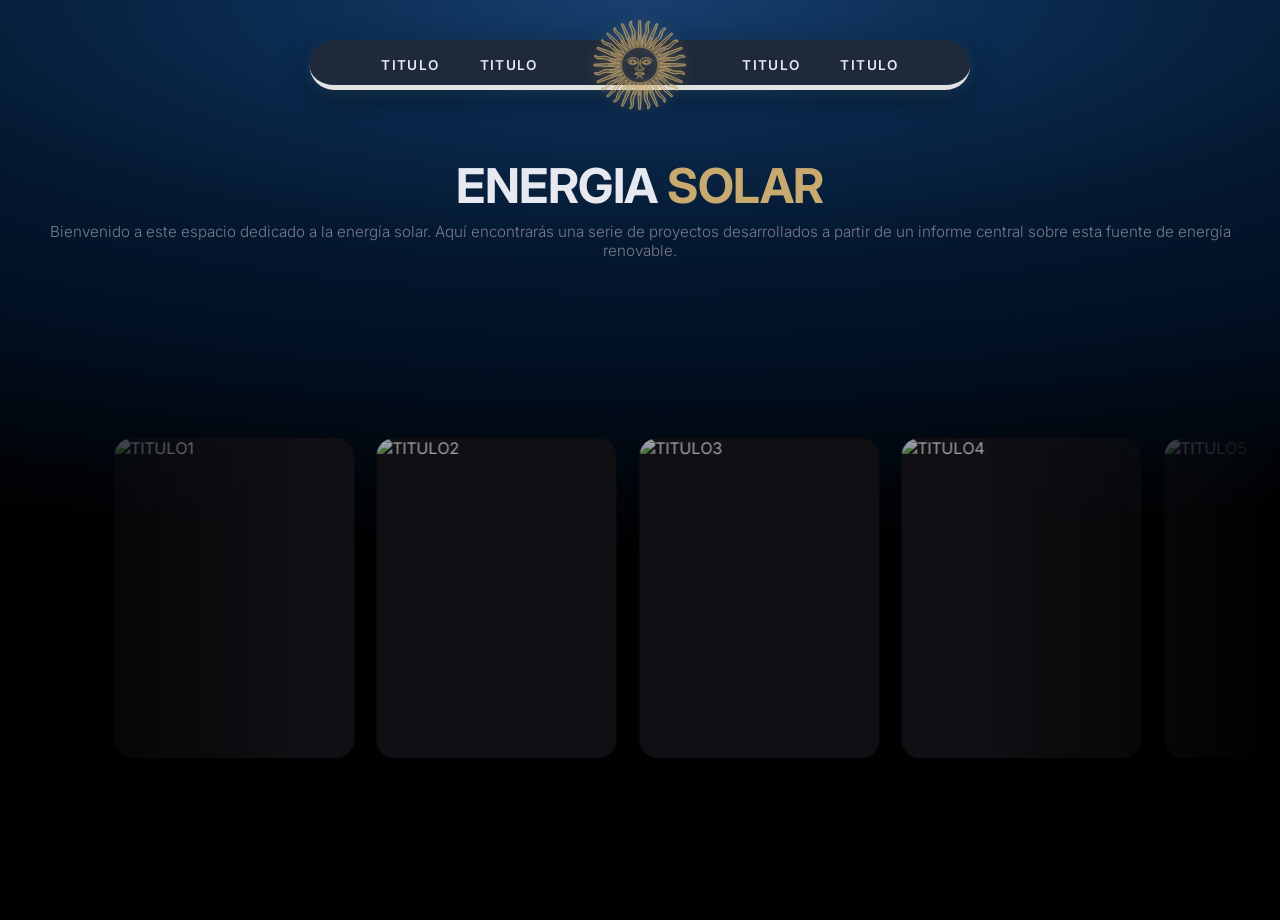
==== index.html @ a4ca1838 "Add files via upload" ====
<!DOCTYPE html>
<html lang="es">
<head>
  <meta charset="UTF-8" />
  <meta name="viewport" content="width=device-width, initial-scale=1.0"/>
  <title>Proyectos - PP II</title>
  <link rel="preconnect" href="https://fonts.googleapis.com" />
  <link rel="preconnect" href="https://fonts.gstatic.com" crossorigin />
  <link href="https://fonts.googleapis.com/css2?family=Inter:wght@300;400;500;600;700;800&display=swap" rel="stylesheet"/>
  <link rel="stylesheet" href="css/style.css">
</head>

<body>
  <nav class="navbar">
    <div class="nav-side nav-left">
      <a href="#" class="nav-link">TITULO</a>
      <a href="#" class="nav-link">TITULO</a>
    </div>
    
    <div class="nav-center">
      <svg class="nav-logo" xmlns="http://www.w3.org/2000/svg" viewBox="0 0 1164.9 1132">
        <path d="m576.71 1130.2c-3.52-2.2-5.8-7-6.36-13.5-0.25-2.9-1.79-44.6-3.44-92.7-1.64-48.15-3.41-99.23-3.93-113.53s-1.42-41.07-2.01-59.5c-0.59-18.42-1.33-36.42-1.65-40l-0.58-6.5-2.38 6.5c-6.01 16.41-6.5 19.33-7.96 47.24-2.16 41.19-3.35 45.6-22.85 84.57-14.14 28.27-15.95 32.64-19.68 47.69-3.91 15.73-4.58 27.53-2.53 44.03 1.88 15.2 2.03 23.8 0.56 32-3.64 20.6-15.28 40.9-27.61 48.1-7.96 4.7-18.38 3-19.93-3.1-0.97-3.9 0.15-6.6 5.21-12.5 5.73-6.7 8.96-13.5 11.01-23.2 2.15-10.1 1.38-32.3-1.68-48.3-1.72-9-2.29-15.5-2.25-25.5 0.06-20.73 3.48-33.62 16.05-60.53 20.45-43.79 22.08-51.81 22.53-111.22l0.23-29.23-2.68 5.29c-2.31 4.57-56.97 121.46-110.9 237.19-9.23 19.8-18.19 37.7-19.9 39.7-4.92 5.9-12.56 6.7-17.49 1.8-1.61-1.7-2.03-3.4-2.03-8.3 0-5.8 2.33-12.3 32.17-89.73 35.63-92.49 66.59-172.9 75-194.83 3.03-7.88 5.3-14.53 5.05-14.77-0.6-0.6-14.44 15.56-18.34 21.42-1.71 2.58-6.34 11.65-10.27 20.16-17.5 37.86-23.07 45.01-58.12 74.61-18.77 15.85-29.84 27.38-38 39.57-8.67 12.98-10.23 16.42-16.02 35.44-5.62 18.48-10.02 27.42-18.7 37.93-17.52 21.3-43.4 31-52.31 19.7-2.51-3.2-2.51-7.3 0.01-10 1.09-1.1 5.17-3.8 9.06-5.8 16.21-8.5 26.02-25.48 34.95-60.36 5.57-21.79 7.76-27.47 15.26-39.57 7.83-12.64 16.24-22.1 33.4-37.59 21.19-19.13 27.9-26.2 34.56-36.41 7.97-12.21 18.29-32.8 25.82-51.5 3.44-8.52 7.79-18.58 9.67-22.35 1.89-3.77 3.26-7.03 3.04-7.24-0.21-0.22-18.83 16.36-41.37 36.85-22.53 20.48-74.15 67.39-114.69 104.24s-75.62 68.05-77.94 69.33c-7.59 4.17-15.92 1.04-17.34-6.52-1.36-7.27-11.08 3.25 199.41-215.81 13.21-13.75 23.87-25.15 23.68-25.34s-6.23 2.68-13.42 6.38c-11.78 6.07-14.44 7.97-26.82 19.24-25.21 22.94-37.37 31.67-53.24 38.24-4.13 1.71-18.16 6.64-31.17 10.96-25.98 8.61-35.76 12.83-49.33 21.27-12.04 7.49-20.95 15.39-29.6 26.25-9.57 12.01-14.15 16.75-21.9 22.68-13.85 10.59-31.34 16.88-47.21 16.98-10.34 0.07-16.48-2.29-19.757-7.6-2.633-4.26-2.573-6.82 0.237-10.09 1.94-2.26 3.45-2.77 10.47-3.56 20.92-2.34 36.56-13.91 58.83-43.51 6.24-8.31 14.26-17.82 17.82-21.15 7.92-7.41 23.7-18.03 33.11-22.28 6.47-2.92 11.93-5.02 42-16.15 6.05-2.24 13.15-5.16 15.78-6.48 14.3-7.2 30.5-20.21 55.22-44.34 10.45-10.21 20.7-19.85 22.77-21.42 2.08-1.57 3.6-3.04 3.39-3.25-0.22-0.22-12.27 3.93-26.78 9.22-84.53 30.81-214.54 78.19-240.05 87.48-28.115 10.23-32.445 11.46-39.161 11.12-3.983-0.21-8.673-5.14-8.673-9.12 0-7.59 3.818-10.85 22.06-18.81 6.292-2.74 33.264-14.66 59.944-26.47 26.67-11.82 71.67-31.73 100-44.26 97.38-43.05 114.3-50.59 116.9-52.07 2.39-1.36 1.83-1.43-6.9-0.89-13.68 0.84-24.16 2.96-35 7.06-44.95 17-55.53 18.78-95.51 16.07-30.43-2.07-40.99-2.1-53.99-0.14-17.47 2.63-27.29 5.52-38 11.19-31.52 16.68-38.037 18.73-59.504 18.68-12.984-0.02-15.346-0.31-22.591-2.7-13.295-4.4-19.409-10.29-19.409-18.7 0-3.85 3.908-7.99 7.549-7.99 1.452 0 5.808 0.96 9.679 2.14 5.889 1.79 8.61 2.05 16.656 1.58 16.388-0.95 29.881-6.32 57.92-23.05 14.78-8.83 22.44-11.93 39.2-15.91 9.01-2.14 11.51-2.26 49-2.28 42.67-0.01 41.98 0.05 63.52-6.05 14.65-4.15 23.73-7.44 41.98-15.24 7.7-3.3 17.6-7.23 22-8.75 4.4-1.51 8.42-3.13 8.95-3.6 0.52-0.46-1.86-0.84-5.37-0.84-5.64 0-149.16-4.54-267.73-8.47-47.638-1.58-50.153-1.92-54.373-7.28-4.17-5.3-1.3391-12.93 5.9366-16 2.9454-1.25 32.185-2.49 164.59-6.98 88.55-3.01 161.67-5.71 162.5-6 1.92-0.69-17.25-7.02-26.84-8.86-4.04-0.77-13.04-1.42-20-1.42-15.57-0.02-33.88-1.47-45.16-3.57-11.73-2.17-23.72-6.83-50-19.43-26.26-12.58-35.82-16.13-52.53-19.51-14.49-2.94-24.89-3.14-44.272-0.88-22.583 2.64-39.316-0.05-57.474-9.23-19.461-9.85-29.23-26.02-20.805-34.45 4.263-4.26 7.605-3.88 14.706 1.67 11.731 9.16 20.506 12.07 39.371 13.03 9.75 0.5 14.677 0.11 32.384-2.52 24.49-3.64 34.15-3.84 49.69-1.04 14.21 2.55 24.74 6.22 51.27 17.86 35.89 15.75 43.6 17.14 98.13 17.77 20.33 0.23 36.76 0.22 36.5-0.02-0.41-0.38-156.07-69.18-176.97-78.22-4.13-1.78-21.9-9.63-39.5-17.44s-39.071-17.29-47.707-21.07c-26.904-11.75-29.531-13.54-30.493-20.7-0.993-7.41 4.493-11.9 13.457-11.03 2.713 0.26 34.874 11.4 75.243 26.06 38.77 14.08 105.82 38.43 149 54.1 43.17 15.67 79.4 28.84 80.5 29.25 1.82 0.69 1.87 0.6 0.53-1.04-1.88-2.31-14.2-12.31-20.03-16.26-2.48-1.68-11.48-6.09-20-9.81-40.4-17.63-48.3-23.31-76.54-55.01-17.63-19.78-22.45-24.46-34.46-33.43-13.56-10.13-26.4-16.25-45.29-21.57-18.44-5.19-30.26-10.86-40.36-19.34-16.07-13.49-25.76-31.43-22.98-42.53 1.12-4.46 5.46-8.63 8.99-8.63 4.51 0 7.07 2.16 10.75 9.06 1.85 3.47 5.83 8.47 9.43 11.84 11.68 10.92 23.3 15.99 54.46 23.75 37.03 9.22 47.38 15.59 82 50.47 16.75 16.89 25.61 25.05 30.87 28.42 12.24 7.84 34.57 18.62 53.63 25.89 9.9 3.78 21.33 8.38 25.4 10.23s7.54 3.23 7.7 3.07c0.32-0.32-3.16-3.95-101.06-105.71-34.13-35.47-73.9-76.81-88.4-91.88s-26.98-28.9-27.75-30.74c-2.18-5.22-1.75-8.97 1.45-12.55 2.38-2.67 3.56-3.18 7.25-3.18 7.58 0.01 3.08-3.59 60.45 48.41 15.43 13.98 63.28 57.37 106.35 96.42 43.06 39.05 78.73 71.16 79.26 71.36 1.3 0.47-6.47-14.94-11.02-21.86-1.99-3.02-10-12.1-17.81-20.18-28.44-29.42-33.06-37-46.74-76.6-10.34-29.95-14.26-38.31-25.44-54.22-6.91-9.83-12.43-15.33-26.14-26.03-17.76-13.86-23.87-20.78-31.16-35.27-7.67-15.27-10.13-33.34-5.76-42.38 2.55-5.258 7.16-8.719 11.62-8.719 5.25 0 7.34 2.89 8.35 11.529 1.1 9.35 2 12.32 6.1 20.01 6.19 11.62 21.37 25.85 44.93 42.11 16.28 11.24 31.18 29.18 39.77 47.87 2.12 4.61 6.68 15.81 10.12 24.88 7.73 20.36 12.79 30.94 19 39.73 7.79 11.02 23.91 29.02 36.07 40.27 6.24 5.78 14.93 14.22 19.3 18.77 4.38 4.54 8.11 8.11 8.29 7.93 0.19-0.19-3.21-9.53-7.55-20.77-4.35-11.24-16.76-43.38-27.59-71.43s-31.87-82.5-46.74-121c-14.88-38.499-27.65-72.217-28.39-74.929-1.67-6.143-0.44-11.578 3.29-14.516 4.85-3.808 13.11-2.032 17.14 3.681 1.07 1.521 11.85 23.915 23.96 49.765 12.11 25.849 41.92 89.529 66.25 141.5 24.32 51.98 44.46 94.73 44.75 95 0.87 0.83-0.63-20.34-1.86-26.12-0.62-2.96-4.66-14.65-8.98-25.99-14.18-37.24-15.5-46.64-12.41-88.34 2-26.94 1.67-38.97-1.47-54.4-3.22-15.76-5.63-21.99-14.7-37.96-11.55-20.356-15.33-32.74-15.31-50.189 0.02-14.437 5.14-30.3 11.61-35.982 6.69-5.88 14.31-6.093 17.97-0.502 1.43 2.187 1.53 3.277 0.61 6.795-4.34 16.624-4.38 16.908-3.3 24.935 2.01 14.935 7.74 28.327 21.08 49.241 10.26 16.092 13.41 22.412 16.53 33.202 4.93 16.99 5.52 24.09 5.24 62.95l-0.26 35.86 4.69 15.68c4.5 15.02 11.34 33.07 15.94 42.08 1.19 2.33 4.78 10.74 7.97 18.69 3.2 7.94 6.01 13.79 6.26 13 0.25-0.8 1.19-23.5 2.09-50.45 0.89-26.95 2.94-86.35 4.55-132 1.62-45.649 3.2-91.549 3.52-102 0.32-10.449 1.06-21.127 1.63-23.729 2.63-11.991 16.33-14.593 21.4-4.064 1.93 3.995 2.22 9.375 5.39 99.793 0.61 17.6 1.98 56.3 3.04 86 1.05 29.7 2.43 70.43 3.06 90.5 0.63 20.08 1.45 38.29 1.83 40.47 0.66 3.87 0.78 3.66 4.86-8.65 4.62-13.91 4.89-15.91 6.27-46.58 0.96-21.23 3.14-36.24 6.63-45.54 0.86-2.31 8.26-17.92 16.44-34.7 15.39-31.54 18.03-38.72 21.46-58.19 1.85-10.49 1.84-18.21-0.04-33.271-0.82-6.579-1.49-15.129-1.48-19 0.04-23.18 13.36-51.227 28.55-60.129 7.95-4.656 18.49-3.022 20.03 3.104 0.98 3.892-0.15 6.585-5.21 12.499-9.71 11.339-12.82 22.929-12.08 44.988 0.28 8.169 1.43 19.739 2.64 26.499 3.37 18.86 3.63 28.02 1.19 42.29-2.73 15.93-5.29 23.19-17.36 49.19-17.78 38.31-18.73 43.01-19.66 97.02-0.35 20.63-0.56 37.65-0.46 37.83 0.1 0.19 1.06-1.61 2.14-4 1.07-2.38 22.99-49.33 48.7-104.33s52.79-112.99 60.18-128.88c22.69-48.765 23.23-49.619 31.85-49.619 6.52 0 9.66 3.096 10.22 10.081 0.41 5.152-1.1 9.404-30.71 86.418-17.13 44.55-33.33 86.63-36 93.5-15.03 38.68-46.03 119.94-46.03 120.66 0 0.46 2.25-1.63 5-4.66 10.98-12.08 15.88-19.49 22.49-34 17.97-39.44 23.96-47.39 56.51-75.01 36.13-30.66 47.49-45.92 56.53-75.99 5.1-16.94 7.5-22.65 13.28-31.59 11.62-17.97 32.24-32.41 46.27-32.41 5.59 0 10.01 1.87 12.36 5.22 3.63 5.18 0.74 10.24-8.44 14.79-9.78 4.85-17.62 13.34-24.02 26.03-4.98 9.85-7.59 17.47-11.98 34.96-4.94 19.63-7.68 27.07-13.53 36.71-9.64 15.88-18.21 25.39-42.47 47.18-14.55 13.06-22.72 22.28-29.61 33.39-7.43 11.99-16.56 30.41-22.05 44.5-2.51 6.44-6.77 16.41-9.46 22.13-2.69 5.73-4.75 10.56-4.57 10.74s18.97-16.61 41.75-37.3c22.79-20.69 60.56-54.99 83.94-76.21 23.37-21.22 56.34-51.2 73.26-66.61 16.92-15.42 32.67-29.08 35-30.36 5.72-3.14 11.17-2.49 14.99 1.79 3.23 3.62 3.45 6.95 0.82 12.54-1.22 2.6-40.48 44.18-111.88 118.5-60.5 62.98-109.87 114.64-109.7 114.81 0.49 0.52 21.69-10.41 26.14-13.47 2.27-1.56 10.37-8.56 18-15.56 29.95-27.49 36.33-31.1 80.87-45.86 25.14-8.33 38.96-14.42 51.5-22.67 11.83-7.8 16.73-12.35 28.5-26.47 6.05-7.26 13.97-15.69 17.61-18.74 14.03-11.73 32.93-19.07 49.43-19.17 10.2-0.07 14.4 1.25 18.7 5.79 4 4.23 4.5 8.35 1.6 11.76-2.1 2.39-3.5 2.87-10.6 3.67-20.9 2.34-36.5 13.87-58.91 43.6-13.03 17.28-20.82 25.03-33.77 33.57-12.68 8.36-21.54 12.32-52.06 23.29-21.76 7.81-29.04 11.57-42.5 21.88-12.28 9.41-18.54 14.97-35.5 31.56-9.35 9.15-19.21 18.51-21.9 20.82-2.68 2.3-4.66 4.19-4.39 4.19s12.15-4.23 26.39-9.39c37.98-13.78 252.54-91.94 261.94-95.43 12.3-4.56 19.2-4.64 23.5-0.26 4.8 4.73 3.5 12.45-2.8 16.91-1.5 1.1-34.1 15.81-72.3 32.69s-84.97 37.58-103.94 45.99c-18.98 8.41-52.44 23.22-74.36 32.92-21.92 9.69-41.05 18.29-42.5 19.11-2.44 1.37-1.9 1.44 6.86 0.87 15.83-1.04 23.75-2.87 43.03-9.96 38.6-14.19 48.21-15.59 89-12.96 31.57 2.03 45.01 1.7 61.41-1.49 13.4-2.62 23.6-6.28 34.1-12.21 14.2-8.06 20.4-10.81 30.2-13.51 12.5-3.39 32.7-3.86 43.3-1 14.7 4.01 21.7 9.65 22.7 18.15 0.4 3.78 0.1 4.79-2.1 7-3.1 3.14-5.7 3.22-14.9 0.43-5.8-1.78-8.6-2.05-16.7-1.6-16.2 0.89-29.7 6.28-58 23.15-10.2 6.09-17.2 9.5-23.9 11.65-20 6.42-20 6.41-63.64 6.45-42.08 0.03-42.63 0.07-60.68 5.08-14.66 4.06-26.62 8.31-43.78 15.57-9.05 3.82-20.53 8.39-25.5 10.15l-9.04 3.19 4.5 0.25c2.47 0.14 72.9 2.49 156.5 5.22 83.64 2.74 153.94 5.21 156.34 5.49 9.1 1.1 14.2 5.57 14.2 12.59 0 4.25-4.6 8.43-10.8 9.82-2.6 0.59-19.6 1.55-37.7 2.12-41.6 1.32-85.3 2.77-120.04 3.97-14.85 0.51-57.6 1.89-95 3.06s-69.13 2.37-70.5 2.67c-1.98 0.44-0.39 1.27 7.5 3.96 13.2 4.49 24.3 6.35 37.98 6.35 14.39 0 34.66 1.6 45.52 3.6 11.67 2.14 23.63 6.78 50 19.4 25.48 12.2 33.14 15.15 48.04 18.63 14.8 3.46 29 4.02 47.9 1.88 23.7-2.68 38.2-0.48 56.8 8.62 11.2 5.52 21.1 13.93 23.8 20.24 2.9 7.14 1.3 14.61-3.6 16.66-4 1.66-8.2 0.41-13.1-3.95-9.3-8.18-20.3-11.75-38.8-12.7-9.6-0.48-14.5-0.13-29 2.13-23 3.56-35.7 4.11-49 2.13-13.7-2.02-25.11-5.39-39.18-11.51-6.25-2.72-17.2-7.49-24.33-10.6-27.33-11.94-38-13.62-89.53-14.11-37.15-0.35-37.47-0.33-33.5 1.5 4.08 1.89 105.15 46.57 149.5 66.08 91.94 40.46 127.34 56.15 131.64 58.32 6.5 3.3 9.4 6.65 10 11.44 0.7 4.84-0.7 7.71-4.8 9.84-4.8 2.45-11.5 1.38-27.3-4.36-7.7-2.79-59.5-21.57-115.04-41.75-115.3-41.87-168.12-61.02-171-61.97-2.97-0.99 8.94 9.79 17 15.39 3.85 2.67 13.8 7.8 22.11 11.4 29.67 12.84 44.04 21.28 56.24 33.03 2.95 2.84 12.44 13.04 21.09 22.66 8.65 9.63 18.42 19.98 21.7 23 14.84 13.67 36.09 25.83 52.36 29.96 14.04 3.56 21.04 6.06 30.14 10.72 15.2 7.75 28.5 20.72 35.2 34.3 2.7 5.47 3.2 7.6 3.2 13.68 0 6.61-0.3 7.46-3 10.28-5.4 5.68-11.7 3.7-16.1-5.14-3.3-6.39-10.3-13.93-17.6-18.92-11.1-7.54-24.48-12.35-53.8-19.35-16.65-3.98-28.05-9.03-42.35-18.75-6.81-4.62-15.29-12.37-32.69-29.87-17.33-17.42-25.61-24.99-31.5-28.81-11.32-7.32-35.57-19.04-52-25.14-7.7-2.86-18.47-7.16-23.94-9.56-5.46-2.4-10.05-4.24-10.21-4.09-0.27 0.27 14.71 15.98 62.62 65.69 13.52 14.03 30.42 31.58 37.55 39.01 7.14 7.44 36.08 37.52 64.32 66.86 30.08 31.25 51.93 54.74 52.75 56.71 2.19 5.24 1.76 8.99-1.44 12.57-2.38 2.67-3.55 3.18-7.25 3.18-2.42 0-5.84-0.75-7.59-1.66-1.76-0.91-10.98-8.73-20.5-17.38-9.52-8.64-24.29-22.06-32.81-29.8-8.53-7.75-29.9-27.13-47.5-43.07-46.71-42.3-91.99-83.36-116.5-105.64-11.83-10.75-21.65-19.41-21.82-19.26-0.54 0.48 7.92 16.75 11.69 22.48 1.99 3.03 10.48 12.62 18.87 21.33 26.63 27.66 32.64 37.51 45.27 74.17 9.3 27.02 14.05 37.72 22.2 50.02 9.16 13.82 15.03 20.03 29.74 31.45 6.99 5.42 14.87 12.26 17.53 15.19 23.15 25.58 29.25 64.87 11.01 70.87-6.39 2.1-11.48-2.7-11.51-10.7-0.05-17.7-14.53-36.54-44.49-57.82-18.3-12.99-27.63-22.07-36.63-35.6-7.7-11.59-9.99-16.37-19.08-39.91-8.02-20.77-13.49-32.73-18.06-39.46-7.29-10.73-25.05-30.35-44.39-49.04-11.95-11.55-21.46-20.32-21.14-19.5 0.31 0.83 10.04 26.03 21.6 56 11.56 29.98 29.88 77.45 40.71 105.5 10.82 28.05 26.01 67.43 33.75 87.53 7.74 20 14.4 38.2 14.8 40.3 0.95 5.1-0.51 10.1-3.72 12.6-4.83 3.8-13.1 2-17.13-3.7-1.08-1.5-19.97-41.2-41.99-88.23-22.01-47.02-44.35-94.72-49.64-106-5.29-11.27-17.15-36.6-26.35-56.28l-16.72-35.78-0.31 5.74c-0.62 11.53 2.27 23.9 10.76 46.14 14.29 37.43 15.73 47.55 12.55 88.18-3.21 40.91 0.32 64.93 12.72 86.63 10.13 17.7 11.77 21 14.22 28.4 6.38 19.2 6 39.3-1.04 55-3.09 6.9-7.64 11.4-13.25 13-4.74 1.5-8.78-0.1-11.09-4.2-1.29-2.3-1.32-3.3-0.21-7 3.57-11.9 4.23-17 3.18-24.6-2.05-14.7-7.83-28-21.2-49-10.58-16.5-14.17-24.2-18.1-38.79l-3.23-11.94 0.23-35.98c0.13-20.78-0.2-38.73-0.79-42.5-2.44-15.64-10.16-38.6-21.23-63.17-3.56-7.89-7.77-17.83-9.34-22.09-1.58-4.25-3.13-7.74-3.44-7.75-0.3 0-1.1 15.85-1.75 35.24-2.17 63.88-7.22 205.58-8.55 240.28-1.11 28.7-1.58 34.5-3.09 37.6-3.16 6.4-10.1 8.6-15.79 5.1z" fill="none" stroke="var(--accent)" stroke-width="3" />
        <path d="m576.93 1130.3c-6.23-4.3-6.68-7.1-7.97-49.3-0.99-32.4-1.34-42.5-2.5-71-0.26-6.3-1.84-52.67-3.51-103-1.67-50.32-3.3-93.97-3.62-97l-0.58-5.5-2.4 6.39c-5.9 15.69-7.16 23.21-8.32 49.61-1.67 38.33-3.03 43.32-22.15 81.54-14 27.99-17.29 35.98-20.53 49.94-3.34 14.42-3.99 28.52-1.99 43.52 2.58 19.2 1.98 29.2-2.58 43.5-5.05 15.8-16.12 31.5-25.4 36-8.14 4-17.58 2.2-19.01-3.5-0.99-3.9 0.23-6.9 5.09-12.3 5.49-6.1 9.05-13.6 11.13-23.4 2.04-9.5 1.28-33-1.56-48.3-3.18-17.2-3.56-26.4-1.63-39.43 2.32-15.79 6.18-27.08 17.75-51.97 18.33-39.43 19.64-46.6 20.12-109.8 0.1-13.86-0.08-24.89-0.42-24.5-0.33 0.38-9.29 19.38-19.91 42.2-10.62 22.83-21.31 45.78-23.77 51-2.45 5.23-9.07 19.4-14.7 31.5-27.55 59.22-67.76 145-70.37 150.2-1.62 3.2-4.08 6.9-5.48 8.2-2.95 2.7-10.27 3.9-13.5 2.2-3.42-1.8-5.44-6.8-4.94-12.1 0.26-2.7 6-19 13.55-38.6 7.21-18.6 26.66-69.22 43.23-112.4 16.57-43.17 34.56-89.97 39.98-104 15.6-40.38 16.24-42.11 15.77-42.58-0.53-0.53-14.77 15.67-18.17 20.68-1.32 1.94-5.84 10.92-10.06 19.96-17.99 38.61-23.02 45.25-54.48 71.93-21.98 18.65-33.28 30.19-41.84 42.75-8.21 12.05-11.29 18.81-16.2 35.63-4.43 15.16-7.01 21.24-12.82 30.22-11.62 18.01-32.23 32.41-46.27 32.41-8.06 0-13.91-4.2-13.91-10 0-3.6 2.75-6.2 11.03-10.6 9.27-4.9 16.47-12.84 22.85-25.31 5.54-10.83 8.48-19.58 13.12-39.09 4.93-20.74 13.37-37.19 27.22-53.07 3.6-4.12 14.69-14.85 24.65-23.84 20.92-18.88 26.57-25.41 35.65-41.16 8.31-14.42 12.72-23.67 20.53-43.02 3.42-8.48 8.01-19.01 10.2-23.41 3.41-6.86 3.64-7.7 1.61-5.89-5.62 5.03-49.12 44.4-59.26 53.64-16.56 15.09-25.81 23.5-75.18 68.33-24.79 22.5-56.23 51.05-69.86 63.42-13.62 12.38-26.13 23.37-27.8 24.43-4.52 2.89-11.9 2.72-15.16-0.34-3.84-3.6-4.33-8.22-1.47-13.63 1.41-2.66 18.7-21.49 42.87-46.67 22.27-23.21 52.18-54.37 66.45-69.25 14.28-14.87 36.11-37.61 48.5-50.54 12.4-12.92 28.42-29.57 35.59-37 23.56-24.39 28.81-30 28.12-30-1.36 0-24.23 11.88-27.27 14.17-1.71 1.28-9.13 7.8-16.5 14.48-31.21 28.31-38.85 32.65-81.86 46.58-41.04 13.29-59.67 24.6-78.47 47.65-11.58 14.2-16.27 18.81-25.44 25.03-13.34 9.07-28.77 14.16-43.17 14.24-11.63 0.07-18.47-3.12-21.013-9.81-1.392-3.66-1.174-4.95 1.333-7.87 1.94-2.26 3.46-2.77 10.47-3.56 20.94-2.34 36.45-13.82 58.96-43.64 22.95-30.39 35.64-38.8 85.8-56.82 31.89-11.46 42.27-18.6 78.5-53.98 10.17-9.93 20.2-19.34 22.28-20.91 2.07-1.56 3.59-3.02 3.37-3.24-0.36-0.36-68.53 24.3-205.15 74.2-98.967 36.15-94.35 34.6-100.36 33.71-4.496-0.66-9.141-5.52-9.141-9.57 0-4.83 3.992-9.84 10.288-12.92 4.764-2.34 53.283-23.89 132.21-58.73 12.1-5.34 52.37-23.12 89.5-39.51 37.12-16.39 67.95-30.23 68.5-30.75 1.31-1.25-15.44-0.09-26.01 1.79-4.4 0.79-13.33 3.45-19.84 5.93-39.48 14.97-55.81 17.93-86.15 15.58-29.23-2.26-49.01-2.46-61-0.62-21.73 3.34-26.44 5.03-53.66 19.26-16.023 8.38-25.652 10.7-44.341 10.67-12.609-0.01-14.795-0.29-22-2.75-4.4-1.51-9.753-3.95-11.895-5.42-7.393-5.1-9.85-14.04-5.151-18.74 3.014-3.01 5.705-3.07 14.774-0.31 5.864 1.78 8.651 2.05 16.691 1.6 16.085-0.88 29.176-6.05 56.662-22.35 15.63-9.27 22.92-12.34 38.42-16.19 10.43-2.59 10.79-2.61 51.5-2.69l41-0.08 11-2.82c16.68-4.27 32.27-9.62 50.5-17.31 9.08-3.83 20.1-8.24 24.5-9.8 4.4-1.55 8.43-3.2 8.95-3.66s-4.43-0.87-11-0.92c-6.57-0.04-12.63-0.2-13.45-0.36-0.83-0.15-13.2-0.57-27.5-0.93s-31.18-0.89-37.5-1.18c-6.33-0.29-54.03-1.84-106-3.45-119.12-3.68-121.42-3.78-126.18-5.69-10.353-4.14-10.327-15.69 0.0419-20.03 3.8381-1.6 12.333-1.96 184.64-7.77 24.2-0.81 57.5-1.94 74-2.5s33.82-1.23 38.5-1.49c4.67-0.26 13.56-0.49 19.75-0.5s11.25-0.4 11.25-0.86c0-1.18-22.2-7.89-30-9.07-3.58-0.54-15.05-1.22-25.5-1.52-38.09-1.08-49.61-3.99-85.5-21.64-27.84-13.69-37.53-17.29-56.3-20.87-13.06-2.49-24.43-2.6-43.649-0.42-11.882 1.34-16.091 1.43-23.703 0.49-30.115-3.7-56.349-21.11-56.349-37.4 0-2.99 0.698-4.58 3.046-6.93 2.608-2.61 3.563-2.96 6.638-2.46 2.14 0.34 5.548 2.23 8.435 4.66 6.749 5.69 15.834 9.66 26.262 11.46 12.859 2.23 22.539 1.92 45.62-1.46 23.98-3.51 32.7-3.7 48.15-1.06 14.24 2.43 26.36 6.58 49.85 17.04 37.13 16.53 44.93 17.99 100.7 18.91 20.46 0.34 36.89 0.31 36.5-0.05s-29.5-13.34-64.7-28.83c-66.54-29.29-88.96-39.18-148.5-65.53-19.53-8.64-42.568-18.79-51.204-22.56-26.864-11.7-29.53-13.51-30.492-20.68-0.994-7.41 4.498-11.91 13.456-11.02 2.692 0.26 34.544 11.29 73.74 25.54 127.1 46.18 229.69 83.38 231.35 83.89 2.73 0.83-9.54-10.19-17.2-15.45-3.93-2.71-14.58-8.19-23.65-12.18-40.09-17.66-47.06-22.68-75.03-54.05-18.26-20.49-27.53-29.19-39.97-37.49-13.82-9.23-21.95-12.9-38.64-17.44-24.99-6.79-41.46-16.49-53.65-31.57-8.72-10.81-13.26-23.16-11.33-30.84 1.12-4.46 5.46-8.63 8.99-8.63 4.5 0 7.24 2.29 10.54 8.82 5.23 10.34 16.61 19.65 32.09 26.24 9.19 3.92 16.58 6.09 38.91 11.41 16.61 3.96 26.64 8.37 41.51 18.27 7.95 5.28 14.63 11.33 33.5 30.33 16.99 17.1 25.73 25.12 31.29 28.72 11.2 7.25 36.16 19.34 52.29 25.33 7.7 2.86 18.94 7.38 24.98 10.05l10.99 4.86-6.05-6.27c-3.33-3.44-17.47-18.18-31.43-32.76-13.96-14.57-31.48-32.8-38.94-40.5s-24.35-25.25-37.54-39c-13.2-13.75-30.06-31.3-37.49-39-21.74-22.56-34.66-35.97-50.94-52.88-8.41-8.73-15.92-17.37-16.68-19.21-2.19-5.23-1.75-8.98 1.44-12.56 2.39-2.67 3.56-3.18 7.25-3.18 2.43 0 5.76 0.71 7.41 1.58 1.65 0.86 11.12 8.92 21.04 17.91 9.93 8.99 41.88 37.92 71 64.29 29.13 26.37 59.48 53.9 67.46 61.16 47.28 43.09 79.54 72.14 79.81 71.89 0.5-0.46-7.73-16.45-11.48-22.33-1.87-2.93-9.13-11.25-16.13-18.5-30.29-31.34-35.06-38.98-48.08-76.93-10.57-30.81-14.97-40.29-25.76-55.46-7.63-10.71-12.95-16-26.56-26.43-17.32-13.26-24.64-21.82-31.88-37.28-5.15-10.99-7.18-20.03-6.76-30.14 0.28-6.74 0.78-8.75 3-12.1 3.55-5.366 8.91-7.958 12.97-6.276 3.62 1.498 5.86 5.566 5.88 10.646 0.03 9.69 5.75 22.15 14.97 32.62 7.64 8.67 15.36 15.22 31.02 26.32 15.51 11 21.88 16.83 29.91 27.36 10.84 14.23 14.04 20.51 25.24 49.5 11.44 29.63 14.62 35.22 31.17 54.76 7.36 8.69 51.68 52.83 51.68 51.46 0-0.23-3.64-9.83-8.08-21.32-4.45-11.5-12.51-32.37-17.91-46.4-5.4-14.02-18.69-48.45-29.53-76.5s-21.61-55.95-23.94-62c-22.74-59.067-30.51-79.551-31.36-82.701-2.21-8.224 2.41-15.799 9.64-15.799 6.32 0 10.49 3.762 15.25 13.756 2.29 4.809 22.61 48.124 45.16 96.244 22.55 48.13 49.33 105.28 59.51 127 10.18 21.73 20.26 43.1 22.4 47.5l3.89 8-0.53-11c-0.68-14.07-2.03-19.6-9.47-38.83-15.51-40.11-16.77-48.74-13.42-91.58 1.88-23.98 1.44-38.96-1.6-54.46-2.91-14.83-5.35-21.06-14.83-37.8-8.87-15.69-11.35-21.859-13.66-34.04-2.9-15.256-1.44-30.535 4.08-42.833 5.78-12.883 18.47-17.876 24-9.441 1.83 2.787 1.94 1.871-2.07 16.984-4.03 15.212 2.7 36.26 20.47 64 10.12 15.8 14.27 24.53 17.45 36.72 4.12 15.75 4.59 22.3 4.31 59.28-0.25 33.97-0.19 35.25 2.07 43.5 4.55 16.63 11.11 34.73 18.47 51 4.11 9.08 8.71 20 10.23 24.28 1.51 4.27 3.13 8.01 3.61 8.31 0.47 0.29 0.86-3.21 0.87-7.78s0.45-19.56 0.98-33.31 1.63-45.25 2.46-70c0.82-24.75 1.72-49.72 1.99-55.5 0.28-5.77 1.46-39.52 2.63-75 1.17-35.475 2.58-66.273 3.12-68.439 1.35-5.3814 6.65-10.561 10.8-10.561 4.43 0.00012535 8.67 2.7576 10.64 6.9271 1.71 3.6029 2.31 12.518 3.8 57.073 2.37 70.63 4.44 129.01 5.07 143 0.26 5.78 1.17 33.23 2.03 61 0.85 27.78 1.81 52.53 2.13 55l0.58 4.5 3.32-9c5.15-13.97 6.26-21.04 7.4-47 1.09-24.79 2.46-35.32 6.07-46.5 1.15-3.57 8.8-20.22 17-37 15.43-31.56 18.08-38.73 21.5-58.19 1.85-10.49 1.84-18.21-0.04-33.272-1.9-15.244-1.88-23.68 0.07-33.33 4.06-20.076 15.1-38.823 26.96-45.775 7.89-4.621 18.55-2.986 20.07 3.08 0.98 3.892-0.14 6.585-5.21 12.499-12.71 14.841-15.35 35.079-9.38 71.988 3.43 21.23 3.61 26.39 1.4 40.38-2.34 14.87-6.42 26.51-17.96 51.34-5.69 12.23-11.51 25.94-12.95 30.49-3.1 9.83-5.26 24.02-6.05 39.79-0.81 16.09-1.07 64.05-0.34 63.2 0.51-0.6 6.15-12.6 29.69-63.2 2.17-4.67 18.46-39.55 36.2-77.5s36.42-78 41.51-89c19.99-43.232 23.99-51.014 27.69-53.831 4.64-3.542 10.56-3.646 14.5-0.255 2.53 2.173 2.81 3.044 2.81 8.75-0.01 5.906-2.03 11.593-29.87 83.836-16.43 42.63-31.79 82.45-34.14 88.5s-6.85 17.75-10 26c-5.62 14.71-14.12 36.79-30.51 79.3-4.51 11.72-8 21.51-7.75 21.76 0.49 0.5 14.99-16.04 18.5-21.1 1.16-1.67 5.89-11.17 10.53-21.12 12.94-27.78 19.29-37.85 31.74-50.39 5.77-5.81 15.9-15 22.5-20.41 25.03-20.54 42.87-41.14 50.97-58.84 1.81-3.96 4.92-12.95 6.9-19.98 3.93-13.97 6.63-20.31 12.44-29.31 11.63-17.97 32.24-32.41 46.28-32.41 5.58 0 10 1.87 12.35 5.22 3.72 5.31 0.6 10.52-8.94 14.87-7.37 3.37-17.14 13.72-22.29 23.62-6.03 11.6-8.56 18.79-13.7 39.03-8.81 34.67-18.58 48.94-57.62 84.14-14.17 12.78-22.64 22.61-29.24 33.95-6.78 11.63-15.58 29.82-20.3 41.94-2.51 6.45-7 16.88-9.98 23.18-4.19 8.85-4.9 10.98-3.15 9.4 6.57-5.91 71.09-64.4 75.85-68.75 71.05-65.03 153.99-139.64 157.22-141.43 5.69-3.14 11.14-2.49 14.96 1.78 3.18 3.56 3.45 6.93 0.97 12.27-0.96 2.07-14.72 17.26-31.22 34.46-16.23 16.92-46.58 48.55-67.44 70.29-20.87 21.74-48.31 50.33-60.98 63.53-12.66 13.2-28.23 29.4-34.59 36-6.35 6.6-15.23 15.81-19.71 20.48-4.49 4.66-8 8.64-7.79 8.85 0.76 0.76 23.1-11.04 27.97-14.77 2.77-2.12 9.76-8.23 15.54-13.57 17.45-16.15 30.61-26.29 40.66-31.35 7.13-3.58 18.04-7.63 40.84-15.16 42.6-14.06 59.97-24.61 79.05-48 5.73-7.02 12.79-14.9 15.68-17.5 14.91-13.41 34.71-21.49 52.81-21.57 9.5-0.04 14 1.38 18.2 5.79 4 4.17 4.5 8.3 1.6 11.72-2.1 2.37-3.5 2.87-10.2 3.63-9.6 1.07-13.2 2.16-21.9 6.72-10 5.18-23.5 18.52-37.61 37.08-12.42 16.39-17.55 21.79-28.16 29.59-13.5 9.94-22.88 14.45-51.97 25.01-36.9 13.39-47.57 20.44-82.5 54.54-9.35 9.13-19.41 18.71-22.36 21.3s-5.09 4.71-4.77 4.71c0.58 0 67.69-24.38 217.67-79.07 42.6-15.55 79.4-28.57 81.7-28.93 11.1-1.78 18.4 6.11 13.7 15.06-2.2 4.26-5.8 6.19-37.4 20.19-15.7 6.92-46.3 20.45-68 30.06-21.77 9.61-47.42 20.95-57.04 25.19-9.63 4.24-35.28 15.58-57 25.19-21.73 9.61-48.28 21.35-59 26.08-10.73 4.73-19.95 9.01-20.5 9.52-1.13 1.03 14.14 0.14 24.5-1.42 3.57-0.54 10.1-2.26 14.5-3.84 4.4-1.57 13.85-4.95 21-7.52 30.83-11.07 42.51-12.58 78.51-10.14 38.96 2.63 53.63 1.86 74.53-3.92 8.9-2.48 11.7-3.73 33.5-15.1 15.8-8.25 26.1-10.81 43.5-10.82 14.1 0 21.1 1.37 31 6.04 6.7 3.16 10.5 7.91 11.2 13.86 0.4 3.78 0.1 4.79-2.1 6.99-3.1 3.15-5.7 3.22-14.8 0.45-5.8-1.75-8.7-2.04-16.7-1.64-16 0.81-29.4 6.12-58 23.07-14.5 8.6-24.3 12.62-40.1 16.34-6.5 1.53-13.1 1.78-49.04 1.88l-41.5 0.11-11.8 3.18c-16.73 4.51-33.9 10.5-50.7 17.69-7.97 3.42-18.78 7.74-24 9.61-5.23 1.86-8.6 3.49-7.5 3.61 1.1 0.11 24.05 0.89 51 1.73s54.62 1.75 61.5 2.04c6.87 0.29 54.84 1.89 106.54 3.56s96.3 3.49 99.1 4.05c15.1 2.94 15.1 18.88 0 21.79-2.8 0.55-13 1.26-22.6 1.59-9.7 0.32-44.5 1.46-77.5 2.52s-66.79 2.19-75.04 2.5c-21.09 0.79-64.38 2.21-109.5 3.59-21.18 0.65-38.85 1.49-39.27 1.86-1 0.89 21 7.83 28.77 9.08 3.3 0.53 10.95 0.96 17 0.97 14.68 0.01 36.03 1.66 46.5 3.59 11.71 2.16 23.69 6.81 50 19.4 24.62 11.77 32.44 14.91 44.54 17.88 18.4 4.53 29.8 5.09 52.1 2.55 22.5-2.55 38-0.16 55.9 8.64 20.7 10.11 31.1 26.4 22.5 35.02-4.4 4.43-9 3.7-15.8-2.52-8.5-7.68-25.1-12.56-42.6-12.56-4.5 0-17.4 1.35-28.6 3-24.1 3.52-32.7 3.7-48.5 1.01-14.7-2.52-24.57-5.87-48.19-16.38-39.22-17.45-45.47-18.65-100.85-19.33-20.9-0.26-37.78-0.25-37.5 0.01 0.27 0.27 10.4 4.86 22.5 10.2 12.1 5.33 29.65 13.08 39 17.2 29.36 12.96 175.04 77.14 197.44 87.02 33.1 14.58 34.8 15.62 35.8 23.03 0.9 7.41-4.5 11.91-13.5 11.02-2.7-0.27-32.5-10.58-68.2-23.55-35-12.69-101.57-36.84-148.04-53.67-46.48-16.83-85.57-31.06-86.88-31.62-4.37-1.87-3.31-0.19 3.73 5.86 11.13 9.58 18.16 13.85 33.9 20.6 39.2 16.8 48.97 23.81 76.65 54.99 17.55 19.78 25.6 27.43 37.72 35.85 13.51 9.39 23.37 13.97 40.37 18.73 16.15 4.52 26.15 8.67 35.05 14.6 25.2 16.76 38.5 45.58 25.2 54.87-5.3 3.72-10.4 1.2-14.7-7.26-7.8-15.44-27.1-26.99-57.04-34.15-23.75-5.67-28.32-7.06-37.59-11.45-17.97-8.5-28.23-16.75-54.23-43.62-10.85-11.21-20.1-19.76-25.65-23.71-11.11-7.9-36.53-20.43-57.23-28.21-8.91-3.35-20.16-7.9-25-10.12l-8.8-4.03 6 6.28c3.3 3.46 11.43 11.92 18.07 18.81 6.65 6.88 23.74 24.67 37.99 39.52 14.24 14.85 31.11 32.4 37.48 39s23.05 23.93 37.07 38.5c14.01 14.58 37.99 39.49 53.28 55.36 15.55 16.14 28.42 30.34 29.2 32.22 2.19 5.24 1.76 8.99-1.43 12.57-2.39 2.67-3.56 3.18-7.25 3.18-7.61-0.01 1.79 8-116.91-99.61-14.58-13.21-28.53-25.88-31-28.16-2.48-2.27-13.68-12.44-24.91-22.59-11.22-10.16-32.37-29.33-47-42.61-14.62-13.27-26.73-24.01-26.9-23.85-0.51 0.45 7.75 16.48 11.54 22.41 1.9 2.98 9.69 11.86 17.31 19.73 28.96 29.92 33.91 37.91 46.83 75.59 10.36 30.21 12.97 36.05 22.79 50.99 8.56 13 15.43 20.21 29.49 30.93 13.06 9.95 20.09 17.1 26.45 26.91 12.64 19.48 16.3 45.53 7.74 55.13-2.58 2.9-7.33 4.7-10.69 4.1-4.06-0.8-6.26-5.1-6.97-13.6-1.08-12.8-10.16-27.42-25.65-41.17-2.82-2.5-11.86-9.33-20.1-15.18-16.55-11.74-26.31-21.27-34.79-33.97-7.01-10.49-11.68-20.43-21.12-44.89-9.44-24.45-12.89-30.95-23.99-45.15-7.18-9.19-56.86-59.85-57.78-58.92-0.16 0.15 5.97 16.44 13.61 36.18 17.86 46.14 67.46 174.66 76.18 197.4 3.7 9.6 9.77 25.4 13.49 35 7.58 19.6 8.65 23.8 7.32 28.6-1.97 7.1-10.27 9.6-16.95 5.1-4.18-2.8-2.6 0.4-40.97-81.7-29-62.01-36.77-78.59-49.82-106.36-2.81-5.98-5.11-10.98-5.11-11.12s-3.29-7.18-7.32-15.64c-4.02-8.46-13.58-28.8-21.25-45.2l-13.93-29.82-0.29 5.82c-0.59 11.8 2.11 23.71 10.05 44.39 15.26 39.74 16.58 48.87 13.13 90.89-3.18 38.73 0.64 64.44 12.71 85.54 2.83 5 6.86 12.2 8.96 16 16.24 29.9 11.37 74.5-8.79 80.5-4.65 1.4-8.45 0.2-10.87-3.5-1.83-2.8-1.94-1.9 2.07-17 3.98-15-3.14-37.4-20.43-64-9.36-14.4-14.47-25.1-17.47-36.63-4.14-15.85-4.62-22.35-4.34-59.37l0.27-35-3.3-11.9c-4.34-15.63-9.92-30.7-18.18-49.1-3.7-8.25-7.98-18.37-9.51-22.5-1.53-4.12-3.09-7.84-3.46-8.26s-1.22 15.33-1.89 35c-2 59.29-8.11 231.26-9.01 253.76-0.67 16.9-1.18 21.7-2.61 24.6-3.13 6.4-10.37 8.8-15.57 5.2zm9.14-7.3c1.59-2.2 1.95-6 2.85-30.5 1.47-40 3.98-111.22 7.51-212.5 1.35-38.77 2.55-74.1 2.66-78.5l0.2-8-5.17-0.3c-4.81-0.28-5.16-0.15-5.16 2 0 1.26-1.13 26.84-2.51 56.83s-2.47 55.64-2.43 57c0.16 5.09-2.01 39.25-2.53 39.77-0.29 0.29-0.53-2.58-0.54-6.38 0-3.81-1.12-37.52-2.49-74.92s-2.49-69.46-2.49-71.25l-0.01-3.25h-5.27-5.27l0.29 7.25c0.16 3.99 1.4 39.43 2.77 78.75 9.29 268.2 8.11 241.3 10.71 244.6 2.37 3 4.4 2.8 6.88-0.6zm107.17-12c8.65-6.8 12.59-32.7 7.79-51.3-2.58-10-4.54-14.4-13.57-30.2-12.27-21.5-16.63-39.29-16.58-67.5 0.02-9.07 0.48-21 1.03-26.5 1.32-13.28 1.31-39.65-0.02-47.07-1.7-9.5-4.61-18.58-12.95-40.43-8.57-22.47-9.57-27.15-10.65-49.69-0.45-9.37-1-13.31-1.85-13.31-0.66 0-3.29 0.29-5.84 0.64l-4.64 0.63v5.69c0 9.36 2.06 26.97 4.09 34.88 1.04 4.08 5.01 14.73 8.82 23.67 10.28 24.09 14.09 38.45 14.09 53.03 0 6.99-2.44 27.03-4.3 35.36-1.04 4.69-1.16 2.71-0.85-15 0.53-31.16-1.12-38.25-16.61-71.4-8-17.12-14.53-35.69-18.37-52.25-2.04-8.8-2.65-10.24-4.37-10.22-2.5 0.02-9.48 1.61-10.18 2.32-0.71 0.7 5.16 20.29 8.88 29.65 1.64 4.13 5.57 13.13 8.74 20 6.44 13.95 13.6 33.64 17.47 48 3.78 14.02 4.58 25.35 3.66 51.5-1.56 44.17 2.14 60.8 19.63 88.1 13.14 20.5 18.56 32.2 21.89 47.2 1.98 8.8 1.5 22.6-0.99 28.4-2.34 5.4-2.1 7.8 0.76 7.8 1.3 0 3.52-0.9 4.92-2zm-221.78-1c4.12-1.6 12.77-10.9 16.75-18 7.69-13.8 11.52-32.3 9.75-47-3.71-30.7-3.57-35.6 1.59-56.5 3.52-14.26 7.1-22.85 20.84-50 6.68-13.2 13.38-27.74 14.89-32.32 3.84-11.61 5.6-24.64 6.25-46.18 0.83-27.6 2.65-37.11 11.04-57.96 3.92-9.76 3.62-10.7-3.69-11.42l-4.57-0.45-4.14 11.67c-7.09 19.96-7.3 21.24-8.22 50.35-1.13 35.72-2.88 44.68-12.47 63.81-3.66 7.3-14.04 24-14.91 24-0.25 0 2.22-5.82 5.47-12.93 12.84-28.09 14.37-35.94 13.65-70.07-0.53-25.22 0.47-41 3.85-60.83 0.87-5.13 1.44-9.45 1.25-9.6-1.3-1.06-11.42-2.23-11.95-1.38-1.72 2.79-3.11 25.25-3.34 54.08-0.41 51.93-3.12 64.98-20.8 100.23-11.04 22-16.65 40.94-17.48 59-0.41 9.1-0.01 13.8 2.33 27.5 2.26 13.2 2.82 19.5 2.8 31.5-0.03 21.7-3.3 33.2-12.81 44.8-2.67 3.3-4.5 6.5-4.19 7.3 0.64 1.6 4.35 1.8 8.11 0.4zm-102.76-30.2c1.14-1.3 30.87-63.9 66.06-139.3 35.18-75.35 66.27-141.9 69.09-147.89 2.81-5.99 5.11-11 5.11-11.13 0-0.42-5.43-2.49-7.65-2.92-1.94-0.37-4.94 5.44-31.39 60.77-27.74 58.02-38.86 80.65-37.42 76.17 0.35-1.1 6.86-18.2 14.46-38 28.25-73.6 38.74-101.06 39.38-103.11 0.57-1.79-0.01-2.36-3.92-3.85-2.52-0.96-4.72-1.59-4.88-1.4-0.16 0.2-5.35 13.59-11.52 29.75-6.18 16.17-11.64 30.35-12.13 31.5-4 9.44-92.85 241.91-93.38 244.41-1.42 6.4 3.85 9.6 8.19 5zm435.22 0.3c0.57-1.1 1.04-2.9 1.04-4.1 0-1.1-22.77-61.1-50.59-133.29-27.83-72.17-54.23-140.66-58.66-152.21-4.44-11.55-8.19-21.16-8.35-21.36-0.15-0.19-2.37 0.44-4.91 1.42-3.32 1.26-4.51 2.22-4.19 3.35 0.24 0.88 12.43 33.5 27.07 72.51 14.65 39 26.47 71.07 26.28 71.26s-2.28-3.82-4.65-8.92c-4.23-9.09-36.02-76.84-52.69-112.25-4.66-9.9-8.65-18.18-8.87-18.4-0.87-0.87-9.54 3.17-9.1 4.25 0.27 0.63 9.56 20.49 20.66 44.14 11.11 23.65 31.13 66.4 44.5 95 62.73 134.2 73.66 157.1 75.78 158.7 2.93 2.3 5.41 2.2 6.68-0.1zm93.43-54c4.54-7.8 1.14-28.18-6.93-41.6-7.89-13.12-13.61-19.06-30.96-32.2-22.66-17.15-35.96-38.43-50.49-80.8-12.86-37.5-18-45.89-45.71-74.64-16.27-16.87-19.86-21.91-28.91-40.61-6.21-12.82-7.82-14.91-9.03-11.76-0.31 0.83-0.89 1.3-1.27 1.06-0.39-0.24-1.94 0.55-3.45 1.76l-2.74 2.19 5.13 10.5c8.73 17.86 14.79 25.96 32.51 43.5 22.77 22.53 29.53 32.24 36.38 52.24 3.44 10.04 7.48 27.19 6.62 28.06-0.3 0.29-0.54-0.03-0.54-0.71 0-2.06-8.6-23.39-12.92-32.04-7.94-15.92-14.56-23.68-40.89-47.96-12.65-11.66-21.21-21.22-32.33-36.1-6.38-8.54-8.12-9.77-9.88-6.99-0.52 0.83-0.96 1.14-0.97 0.69-0.02-1.24-6.01 2.59-6.01 3.85 0 2.45 14.33 18.2 36.83 40.46 35.85 35.48 43.05 45.75 56.24 80.11 9.11 23.72 15.25 36.46 22.37 46.39 8.58 11.96 14.57 17.65 30.56 29.02 14.29 10.16 28.55 21.92 30.25 24.96 0.48 0.86 1.36 1.26 1.96 0.89 0.61-0.38 0.82-0.22 0.47 0.34s0.28 1.85 1.4 2.86c3.31 3 10.75 15.63 12.91 21.93 1.11 3.2 2.01 7.7 2.02 9.9 0.01 2.3 0.27 5 0.58 6.2 0.88 3.3 4.46 2.5 6.8-1.5zm-621.15-3.6c12.88-5.2 27.62-19.2 35.17-33.5 1.89-3.57 5.53-13.47 8.09-22 2.56-8.52 6.44-19.12 8.62-23.55 8.33-16.9 24.5-35.5 47.88-55.06 32.82-27.46 35.94-31.36 53.49-66.89 14.28-28.9 17.21-33.28 33.24-49.63l7.48-7.63-4.54-3.12c-2.49-1.72-4.92-3.12-5.39-3.12-1.15 0-14.81 15.01-20.47 22.5-6.42 8.48-9.73 14.71-17.73 33.31-3.86 8.97-9.17 19.95-11.8 24.4-8.05 13.63-24.51 29.47-41.78 40.22l-6 3.73 8-7.26c24.72-22.42 32.89-33.95 43.51-61.4 9.9-25.61 14.53-35.02 26.6-54.12 6.3-9.98 7.35-12.09 5.39-10.88-0.55 0.34-1 0.19-1-0.34 0-1.01-6.46-5.16-8.03-5.16-2.55 0-14.99 24.48-24.12 47.44-9.29 23.36-22.24 47.21-32.35 59.55-6.01 7.36-9.59 10.87-24.5 24.08-22.35 19.81-35.54 35.81-42.9 52.04-1.61 3.57-5.18 15.24-7.92 25.94s-6.68 23.47-8.75 28.38c-7.2 17.03-18.29 30.37-29.89 36.07-7.26 3.6-8.27 4.9-5.37 6.9 3.23 2.3 7.85 2 15.07-0.9zm-91.61-62.79c1.17-0.66 23.41-20.56 49.43-44.21s67.59-61.41 92.38-83.91c24.78-22.5 50.02-45.45 56.08-51s19.22-17.5 29.23-26.56l18.21-16.48-3.18-3.27c-1.74-1.81-3.57-3.28-4.05-3.28s-11.08 9.13-23.55 20.29c-12.48 11.15-37.31 33.27-55.18 49.15-17.88 15.88-34.3 30.49-36.5 32.47l-4 3.59 3.49-4c1.93-2.2 8.91-9.62 15.53-16.5 6.62-6.87 21.68-22.62 33.48-35 11.8-12.37 26.86-28.12 33.46-35 6.61-6.87 14.72-15.34 18.03-18.81l6.01-6.3-3.27-2.95c-1.79-1.62-3.62-2.94-4.05-2.94-0.94 0-16.46 15.91-68.75 70.5-32.28 33.7-141.27 147.4-152.17 158.75-8.58 8.93-9.33 10.03-8.91 13 0.26 1.79 0.51 3.36 0.56 3.5 0.27 0.76 5.9 0 7.72-1.04zm804.17-2.34c0.4-4.12 1.66-2.72-58.7-65.37-27.82-28.87-62.05-64.42-76.06-79-28.42-29.56-69.33-72.06-84.45-87.73-5.45-5.65-10.43-10.27-11.07-10.27-0.63 0-2.4 1.3-3.92 2.9l-2.78 2.9 3.84 4.33c3.82 4.32 61.41 65.68 76.82 81.87 28.12 29.52 31.43 33.52 16.51 19.95-39.19-35.65-104.43-94.62-105.58-95.44-1.04-0.73-2.3-0.09-4.89 2.5l-3.49 3.49 29.2 26.5c16.06 14.58 43.84 39.76 61.74 55.97 17.89 16.21 42.2 38.24 54.03 48.97 11.82 10.72 28.02 25.41 36 32.64 7.97 7.23 23.05 20.93 33.5 30.45 30.49 27.77 32.19 29.13 35.84 28.78 2.73-0.27 3.2-0.74 3.46-3.44zm65.04-80.78c3.8-7.82-7.2-26.69-22.3-38.32-10-7.62-20.8-12.53-38.02-17.25-17.42-4.77-25.59-8.47-39.95-18.07-13.12-8.77-22.74-17.81-42.86-40.28-25.42-28.39-32.57-33.58-67.89-49.32-11.38-5.07-21.95-10.02-23.5-10.99-5.73-3.61-15.07-11.03-23.93-19.01l-9.11-8.2-3.19 4.52c-1.76 2.49-3.06 4.86-2.89 5.25 0.52 1.27 14.08 13.21 19.78 17.43 10.04 7.43 17.83 11.59 33.24 17.73 34.51 13.77 48.81 23.97 65.82 46.94 9.67 13.06 9.08 12.93-4.89-1.05-21.16-21.19-29.37-26.22-62.65-38.44-20.1-7.38-33.35-13.61-49.18-23.12-5.88-3.52-10.99-6.41-11.37-6.41-1.06 0-5.95 7.77-5.95 9.47 0 2.13 28.2 15.89 46 22.44 17.08 6.29 45.19 19.77 56.5 27.1 5.77 3.73 14 11.2 29.5 26.75 25 25.1 29.72 29.19 42.24 36.66 12.57 7.5 19.18 10.01 37.03 14.1 27.87 6.38 43.67 12.8 56.77 23.07 6.6 5.21 9.6 8.76 12.9 15.41 4 7.96 5.5 8.61 7.9 3.59zm-919.58-4.53c17.48-4.47 31.83-14.17 45.21-30.56 15.41-18.87 23.68-26.03 43.03-37.22 9.61-5.56 20.32-9.82 45.53-18.1 40.3-13.23 47.92-17.71 78.47-46.1 13.35-12.4 23.11-18.76 41.75-27.19 6.46-2.92 11.75-5.68 11.75-6.12 0-0.45-1.16-2.57-2.59-4.72-3.14-4.74-3.2-4.74-17.23 1.96-17.42 8.32-24.47 13.31-40.51 28.71-27.72 26.6-39.19 33.27-70.17 40.84-5.5 1.34-10.68 2.42-11.5 2.4-0.83-0.03 4.8-2.43 12.5-5.35 16.41-6.21 28.66-12.22 36.43-17.86 3.06-2.22 14.79-13.13 26.07-24.25 20.82-20.52 27.76-26.5 43.05-37.08 4.7-3.26 8.58-6.37 8.62-6.92 0.1-1.29-5.53-9.5-6.51-9.5-2.21 0-25.02 19.72-42.11 36.4-31.31 30.57-46.74 41.36-73.05 51.09-6.88 2.54-17.45 6.45-23.5 8.69-19.18 7.08-34.21 15.58-45.94 25.95-6.37 5.63-17.66 19.88-16.86 21.29 0.34 0.59 0.27 0.77-0.15 0.38-0.43-0.38-2.86 2.09-5.41 5.5-6.71 8.99-20.7 23.27-27.67 28.25-11.31 8.09-22.21 12.4-31.47 12.45-4.71 0.03-6.59 0.77-6.53 2.57 0.04 1.29 2.3 3.64 5.03 5.21 3.1 1.8 15.38 1.42 23.76-0.72zm477.74-84.64c5.22-0.75 11.39-1.6 13.7-1.9 6.94-0.88 26.62-6.24 37.04-10.08 11.58-4.27 31.97-13.9 38.15-18.02 2.42-1.6 6.14-4.07 8.27-5.48 2.14-1.41 3.65-2.87 3.36-3.25s-0.24-0.48 0.1-0.23c1.14 0.83 8.12-3.34 10.34-6.17 1.2-1.54 1.83-2.11 1.4-1.29-3.03 5.79 30.79-26.52 38.95-37.2 9.14-11.98 18.62-26.1 18.1-26.95-0.29-0.47-0.02-0.85 0.6-0.85 1.4 0 13.69-25.5 17.96-37.28 15.36-42.38 16.47-94.61 2.89-136.72-3.43-10.65-9.96-27-10.77-27-0.42 0-0.76-0.61-0.76-1.36 0-1.78-6.75-14.85-10.73-20.76-1.7-2.54-6.25-9.28-10.1-14.99-7.69-11.38-28.13-33.21-40.17-42.9-19-15.28-45.15-30.15-67.59-38.43-42.85-15.81-94.05-18.22-139.24-6.55-13.6 3.51-28.5 8.84-28.5 10.19 0 0.56-0.66 0.76-1.46 0.45-1.62-0.62-28.02 12.24-32.31 15.74-1.5 1.22-5.88 4.18-9.73 6.57-10.99 6.83-18.09 12.57-30.87 25-12.05 11.72-20.88 21.9-26.03 30.04-1.57 2.48-4.55 6.75-6.63 9.5-10.31 13.69-23.08 42.57-28.96 65.5-10.89 42.49-7.79 90.96 8.44 132 4.88 12.36 15.67 33.15 20.49 39.5 2.09 2.75 5.99 8.36 8.67 12.48 5.33 8.18 26.64 30.72 37.22 39.38 9.54 7.81 31.07 21.89 42.17 27.59 41.37 21.23 91.45 29.88 136 23.47zm-64.45-50.42c1.42-11 10.12-22.61 20-26.67 2.44-1.01 4.44-2.15 4.45-2.55 0-0.39 0.75-0.43 1.66-0.08 1.12 0.43 1.43 0.26 0.94-0.53-0.39-0.64-2.38-1.19-4.41-1.21-8.29-0.1-16.43-4.9-23.73-14-4.92-6.14-9.78-8.83-19.04-10.52-2.16-0.4-5.01-1.13-6.34-1.62-2.41-0.9-2.41-0.91 1.5-3.54 2.15-1.45 8.06-6.37 13.12-10.92 12.56-11.3 17.62-13.84 27.3-13.75 5.23 0.05 9.24 0.75 13.26 2.31l5.77 2.23 6.73-2.3c9.13-3.13 18.91-3.07 25.6 0.14 2.67 1.28 9.19 6.22 14.5 10.97 5.3 4.75 11.4 9.84 13.56 11.3l3.92 2.66-2.73 1.04c-1.51 0.57-3.34 1.04-4.07 1.04s-4.27 0.91-7.87 2.02c-5.07 1.57-7.4 2.97-10.36 6.23-10.93 12.06-15.72 15.32-24.06 16.4-5.06 0.66-9.26 2.26-6.07 2.32 2.61 0.05 14.98 6.82 16.55 9.06 0.77 1.1 1.84 1.74 2.36 1.41 0.53-0.32 0.85-0.22 0.71 0.24-0.13 0.45 1.17 3.75 2.89 7.32 1.73 3.58 3.4 8.53 3.73 11l0.59 4.5-2.37-5.7c-4.87-11.69-14-19.1-26.82-21.74-6.93-1.43-15.88-0.08-22.85 3.45-6.12 3.1-14.31 12.18-16.92 18.75l-2.08 5.24 0.58-4.5zm48.42-38.67c3.02-0.78 6.84-2.53 8.5-3.89 7.58-6.2 17.02-12.44 20.37-13.47 2.01-0.62 4.33-1.37 5.16-1.66 0.82-0.3 4.2-0.51 7.5-0.46 3.3 0.04 5.32-0.2 4.5-0.53-0.83-0.33-2.74-1.47-4.25-2.53s-2.75-1.68-2.75-1.38-1.86-1.48-4.14-3.95c-4.92-5.33-15.86-11.02-24.08-12.51-5.25-0.95-6.48-0.79-14.97 2.06l-9.25 3.1-9.32-3.09c-8.74-2.9-9.7-3.02-15.46-1.98-8.2 1.49-16.2 5.67-23.92 12.51-3.5 3.1-7.71 6.25-9.36 7.01-2.89 1.31-2.76 1.36 3.5 1.27 5.42-0.08 5.92-0.22 3-0.83-1.93-0.41-3.05-0.79-2.5-0.86s8.3-1.34 17.22-2.82c16.18-2.69 16.24-2.7 22-0.87 8.65 2.74 17.65 3.1 24.78 0.98 7.55-2.24 14.33-2.28 27-0.17 18.13 3.02 18.41 3.24 4.29 3.26-11.18 0.01-14.98 0.45-23.93 2.75-13.5 3.47-21.31 3.51-34.36 0.18-12.62-3.22-30.5-4.51-30.5-2.2 0 0.94 1.27 1.77 3.32 2.15 3.86 0.73 10.72 4.9 18.59 11.31 6.33 5.15 8.08 5.95 17.09 7.82 6.93 1.43 13.15 1.09 21.97-1.2zm-59.48-67.19c-11.05-5.02-15.07-18.66-7.78-26.42 3.25-3.46 8.07-5.74 12.01-5.68 2.72 0.05 2.7 0.09-1.01 2.05-3.69 1.94-7.7 7.03-7.71 9.76-0.01 2.98 3.45 8.33 6.35 9.83 6.92 3.58 14.54 1.02 17.65-5.93l1.72-3.84 1.26 3.03c1.57 3.8 7.78 9.49 12.75 11.68 5.84 2.58 16.67 2.35 22.51-0.49 5.01-2.43 12.74-10.31 12.78-13.02 0.01-0.89 0.85 0.21 1.86 2.43 3.22 7.09 9.61 9.66 16.48 6.62 3.05-1.34 4.79-2.95 6.03-5.57 2.92-6.15 0.71-10.92-6.89-14.93l-3-1.58 2.78-0.04c3.94-0.06 8.76 2.22 12.01 5.68 5.11 5.44 4.85 14.77-0.58 20.96-5.89 6.7-13.98 8.8-22.21 5.75-2.2-0.81-4.45-1.58-5-1.71-0.55-0.12-1.32-0.66-1.71-1.21-0.45-0.63-1.88-0.51-4 0.34-13.25 5.31-27.54 5.5-38.94 0.53-3.51-1.53-3.92-1.49-10.17 1.01-7.66 3.06-11.7 3.24-17.19 0.75zm18.01-30.21c-1.65-1.05-3.71-1.92-4.57-1.92-1.03-0.01-0.05-1.64 2.84-4.75 5.34-5.73 12.39-19.86 15.36-30.76 1.72-6.34 2.18-10.8 2.19-21.5 0.02-12.08-0.27-14.39-2.75-22-5.81-17.81-9.88-22.7-25.41-30.49-15.2-7.63-27.27-10.17-43.47-9.18-20.65 1.28-40.4 9.04-65.17 25.62-10.22 6.83-10.21 6.83-6.46 1.61 6.9-9.61 20.38-20.65 33.44-27.36 14.11-7.26 26.05-10.2 41.37-10.2 20.7 0 37.97 5.67 58.86 19.33 6.03 3.94 6.32 4.33 8.73 11.62 7.47 22.65 7.45 51.2-0.04 75.22-2.92 9.37-10.3 26.87-11.28 26.76-0.35-0.04-1.99-0.94-3.64-2zm47.47-7.61c-5.12-11.68-9.4-26.15-11.03-37.31-1.71-11.69-0.68-35.13 2.01-46.01 3.63-14.65 4.48-16.2 11.37-20.72 15.11-9.92 29.76-16.02 43.95-18.31 10.62-1.71 29.07-0.75 38.68 2.01 15.04 4.32 33.91 15.83 44.76 27.31 2.85 3.01 5.43 5.31 5.74 5.1 0.3-0.22 0.34-0.1 0.08 0.25s0.48 1.97 1.65 3.61l2.12 2.98-2.1-1.12c-1.15-0.62-5.15-3.22-8.9-5.78-3.74-2.56-7.36-4.66-8.05-4.66s-1.25-0.35-1.25-0.77c0-1.09-13.55-8.41-22.13-11.95-13.91-5.74-21.99-7.34-37.37-7.39-11.71-0.05-15.29 0.32-21.88 2.23-15.76 4.55-30.94 13.49-35.16 20.68-10 17.06-12.76 39.16-7.5 60.03 2.64 10.47 9.81 24.91 15.3 30.8 2.88 3.09 3.84 4.7 2.81 4.7-0.86 0.01-3.04 0.91-4.85 2-1.8 1.1-3.43 2-3.64 2-0.2 0-2.27-4.36-4.61-9.68zm-118.47-31.98c-12.68-2.7-27.96-9.87-36-16.88-3.43-2.99-3.33-2.97 9.56 2.44 23.42 9.82 43.26 12.08 59.44 6.78 4.4-1.44 12.05-4.95 17-7.8 11.89-6.83 15.47-8.31 16.83-6.95 0.76 0.76-0.07 2.26-2.88 5.17-8.31 8.62-21.47 15.69-33.22 17.87-7.82 1.44-22.42 1.15-30.73-0.63zm162.5-0.74c-10.42-3.19-12.29-4.04-18.79-8.49-7.18-4.92-13.66-11.57-12.74-13.06 1-1.61 3.59-0.6 15.7 6.16 15.64 8.72 23.69 11.11 37.33 11.06 12.85-0.05 23.9-2.61 40-9.27 13.34-5.53 13.45-5.56 10-2.53-17.42 15.28-50.16 22.66-71.5 16.13zm-162.94-12.15c-11.23-1.97-24.16-6.52-30.17-10.62-2.69-1.83-4.89-3.63-4.89-4 0-1.56 12.12-10.14 19.5-13.8 10.98-5.44 19.74-7.35 31-6.76 14.34 0.76 25.57 5.71 37.64 16.61l5.96 5.38-2.3 2.47c-8.55 9.17-36.02 14.36-56.74 10.72zm33.6-3.62c7.98-3.28 13.95-7.37 14.92-10.21 0.47-1.4-0.49-2.86-3.72-5.7-4.38-3.83-13.3-9.07-17.75-10.42-2.27-0.69-2.22-0.52 0.87 3.33 6.02 7.49 5.15 17.11-2.16 23.71-4.64 4.19-3.92 4.13 7.84-0.71zm-34.66-2.61c-4.56-6.17-3.8-15.22 1.8-21.43 3.43-3.79 3.52-4.03 1.2-3.34-9.03 2.68-23.05 12.03-22.6 15.07 0.32 2.2 1.25 2.89 10.6 7.9 9.99 5.35 11.91 5.73 9 1.8zm169.36 6.3c-12.32-2.23-21.85-6.17-26.16-10.79l-2.3-2.47 5.96-5.38c12.26-11.07 23.3-15.88 38.14-16.62 11.48-0.57 18.89 1.08 30.5 6.8 7.36 3.62 19.5 12.2 19.5 13.77-0.01 1.66-10.55 7.6-18.14 10.21-15.91 5.48-33.1 7.1-47.5 4.48zm4.02-3.98c-6.73-7.02-7.2-15.45-1.28-22.81 3.04-3.79 3.07-3.92 0.78-3.23-4.42 1.34-13.35 6.55-17.76 10.35-5.23 4.52-5.06 6.53 0.91 10.67 3.32 2.3 19.13 9.41 21.05 9.46 0.32 0.01-1.35-1.99-3.7-4.44zm35.39-3.43c9.79-4.92 12.55-7.11 11.7-9.31-1.45-3.79-13.97-11.78-22.47-14.34-2.32-0.7-2.23-0.45 1.19 3.33 5.61 6.21 6.37 15.26 1.81 21.43-2.74 3.7-1.41 3.51 7.77-1.11zm-256.34-7.21c-1.99-3.24 11.98-16.82 23.37-22.72 11.43-5.91 20.02-8.27 32.4-8.91 18.24-0.93 25.9 1.42 41.45 12.75 11.99 8.73 14.37 10.01 20.25 10.84 3.71 0.53 4.66 1.08 4.91 2.84 0.21 1.44-0.54 2.73-2.19 3.81-2.34 1.53-2.77 1.51-6.81-0.33-2.37-1.08-8.36-5.37-13.31-9.54-16.48-13.87-27.04-17.34-47.01-15.42-17.88 1.72-31.35 8.21-41.85 20.16-5.21 5.94-9.88 8.65-11.21 6.52zm293.07 0.34c-1.1-0.23-5.15-3.69-9-7.7-8.56-8.89-14.56-12.8-25-16.26-7.23-2.4-9.5-2.66-23.5-2.72-15.48-0.06-15.51-0.06-22.07 3.16-3.62 1.77-11.53 7.21-17.59 12.09-12.63 10.19-16.44 12.01-20.07 9.63-1.56-1.02-2.29-2.32-2.08-3.74 0.25-1.78 1.2-2.31 5.09-2.86 5.44-0.78 10.03-3.27 20.72-11.28 12.99-9.72 21.26-12.56 36.59-12.56 19.58 0 37.81 6.92 51.2 19.43 8.96 8.37 11.48 14.01 5.71 12.81zm-616.5 229.33c26.67-9.74 95.46-34.8 152.86-55.69 57.4-20.88 105.65-38.51 107.22-39.17l2.86-1.21-1.92-4.25c-1.06-2.34-2.31-4.25-2.77-4.25-0.47 0-33.87 11.7-74.23 25.99-40.35 14.3-73.52 25.84-73.71 25.65-0.19-0.18 31.51-14.42 70.43-31.63 38.92-17.22 71.3-31.58 71.96-31.91 0.88-0.46 0.7-1.72-0.71-4.86-1.04-2.33-2.33-4.24-2.86-4.24-0.54 0-40.72 17.59-89.3 39.09s-105.43 46.65-126.33 55.9-47.896 21.18-59.989 26.52c-28.486 12.56-30.887 13.82-32.292 16.91-0.772 1.69-0.821 2.58-0.14 2.58 0.571 0 0.783 0.41 0.473 0.91-0.861 1.4 1.506 2.07 5.947 1.71 2.2-0.19 25.825-8.31 52.501-18.05zm1001.4 16.86c4.3-4.29 0.5-6.88-29.6-20.19-65.3-28.83-91.59-40.45-126.84-55.95-20.63-9.07-48.98-21.56-63-27.76-79.07-34.94-88.13-38.8-88.99-37.94-0.5 0.5-1.57 2.51-2.39 4.47l-1.49 3.55 41.69 18.83c81.18 36.68 101.22 45.85 100.9 46.17-0.29 0.29-25.03-8.58-116.56-41.81-16.84-6.11-30.73-10.63-31.2-10.16s-1.54 2.51-2.39 4.52c-1.51 3.64-1.51 3.67 1.2 4.64 6.06 2.17 77.98 28.29 189.23 68.73 64.64 23.49 118.64 43.07 120.04 43.5 4.1 1.31 7.7 1.07 9.4-0.6zm-1044.9-97.97c9.184-0.94 21.582-5.58 37.001-13.84 16.69-8.94 24.69-11.73 42-14.66 14.69-2.48 33.63-2.83 56.5-1.03 19.36 1.53 40.39 1.34 49.66-0.43 10.03-1.92 23.8-6.21 42.22-13.15 18.27-6.88 24.82-8.22 43.62-8.94 8.25-0.31 15.67-0.83 16.5-1.15 0.82-0.32 1.75-0.53 2.07-0.48 0.31 0.06 0.11-2.41-0.45-5.48l-1.01-5.58-13.43 0.67c-20.16 1.01-30.32 3.36-52.18 12.06-10.44 4.15-23.37 8.72-28.74 10.16-13.11 3.5-30.38 4.23-46.26 1.96-19.91-2.85-19.56-3.23 3-3.26 30.12-0.04 34.89-1.15 70.06-16.35 20.08-8.68 34.36-13.4 54.29-17.93l9.84-2.24-0.67-4.52c-0.89-5.89-1.46-7.27-3.02-7.27-4.81 0-30.22 8.67-48.66 16.6-17.95 7.72-31.15 12.37-48.84 17.2l-13.5 3.68-40.5 0.09c-38.11 0.08-41.08 0.22-50.25 2.31-19.06 4.35-22.89 6.02-48.847 21.3-27.949 16.45-52.507 22.03-70.243 15.94-8.3-2.84-10.135-2.01-7.277 3.29 3.045 5.66 13.283 10.22 25.968 11.58 7.027 0.75 9.161 0.69 21.148-0.53zm1075.5-2.01c2.8-7.42-10.8-20.32-28.6-26.99-15.4-5.81-27.2-6.65-53.5-3.82-14.5 1.56-16.3 1.57-27 0.02-23.8-3.45-33.99-6.93-67.8-23.03-11.9-5.67-24.12-11.28-27.14-12.46-14.39-5.64-27.65-7.54-63.5-9.09-19.62-0.84-21.76-1.13-32.5-4.33-6.33-1.88-15.19-4.81-19.7-6.5l-8.2-3.07-1.15 5.54c-0.93 4.51-0.9 5.7 0.2 6.38 2.83 1.77 25.71 8.79 33.35 10.24 5.05 0.96 17.03 1.71 32.5 2.05 13.47 0.3 27.48 1 31.13 1.56 14.83 2.26 33.97 10.2 50.6 20.98 4.27 2.76 7.51 5.04 7.18 5.05-0.32 0.01-3.69-1.49-7.5-3.34-9.73-4.72-23.36-10.05-33.91-13.25-8.96-2.72-9.2-2.74-49.5-3.44-29.83-0.52-43.27-1.15-51-2.37-5.78-0.91-12.13-1.82-14.13-2.04l-3.63-0.38-1.12 5.59c-0.62 3.07-1 5.71-0.85 5.86 1.55 1.55 20.2 2.71 54.73 3.4 61.02 1.22 62.99 1.61 108 21.49 9.07 4.01 20.17 8.44 24.65 9.84 20.59 6.47 39.49 7.59 61.39 3.66 11-1.98 16.8-2.43 32-2.46 16.3-0.03 19.4 0.24 26.3 2.23 9.6 2.8 13.5 4.75 21.1 10.63 3.2 2.53 6.1 4.6 6.3 4.6s0.7-1.15 1.3-2.55zm-794.04-102.73v-5.27l-81.25-3.34c-44.69-1.83-81.44-3.5-81.67-3.72-0.23-0.21 0.45-0.38 1.5-0.36 5.78 0.08 159.12-5.27 160.17-5.59 0.77-0.23 1.25-2.2 1.25-5.16v-4.78l-8.25 0.29c-4.54 0.15-80.11 2.74-167.94 5.75-87.827 3-160.74 5.86-162.04 6.36-6.1086 2.32-5.5679 7.25 0.995 9.06 2.059 0.57 54.201 2.63 116.24 4.59 113.77 3.59 218.87 7.08 220.25 7.32 0.41 0.07 0.75-2.24 0.75-5.15zm646-1.15c116.54-3.91 158.24-5.61 160.24-6.56 4.6-2.22 4.6-5.83 0-7.95-3.5-1.58-6-1.7-96.2-4.61-89.71-2.89-224.23-7.29-235.16-7.68l-7.62-0.27 0.12 5 0.12 5 60.5 2.64c33.27 1.44 69.4 2.97 80.29 3.37 10.88 0.41 19.63 0.9 19.44 1.09-0.33 0.33-91.31 3.66-137.48 5.02l-23.25 0.69v5.11 5.11l10.75-0.34c5.91-0.19 81.62-2.72 168.25-5.62zm-643.56-43.2l0.69-4.13-8.81-3.22c-20.08-7.32-25.27-8.17-55.32-9.08-30.39-0.92-40.19-2.21-53.14-7.01-4.6-1.71-9.15-3.16-10.11-3.23s-1.75-0.42-1.75-0.77c0-0.36-2.81-2.14-6.25-3.96-7.16-3.78-18.75-10.94-18.75-11.57 0-0.44 0.42-0.27 15.53 6.39 11.3 4.98 26.29 9.81 34.61 11.16 3.5 0.57 20.63 1.04 38.07 1.04 26.32 0.01 34.39 0.36 47.5 2.09 8.68 1.14 17.2 2.22 18.92 2.41 3.06 0.33 3.15 0.22 4.25-5.24 0.61-3.07 0.98-5.72 0.81-5.89-1.49-1.49-20.63-2.65-54.69-3.33-56.14-1.1-64.86-2.58-95.7-16.18-35.2-15.51-44.94-18.65-64.8-20.87-10.52-1.18-11.95-1.1-32.7 1.89-23.053 3.32-38.998 3.97-50.801 2.07-8.706-1.41-19.302-5.18-24.24-8.63-2.218-1.54-4.871-3.25-5.896-3.8-1.026-0.54-1.864-1.31-1.864-1.71s-0.905-1.21-2.01-1.8c-1.714-0.92-2.153-0.7-2.993 1.51-1.435 3.77 0.742 8.07 7.113 14.04 6.928 6.49 14.206 10.59 25.411 14.33 12.531 4.18 23.04 5.14 38.479 3.51 25.001-2.63 27.121-2.68 38.801-0.97 22.7 3.34 34.75 7.39 63.2 21.27 40.35 19.68 46.46 21.18 94.5 23.25 22.82 0.98 29.8 2.41 51 10.39 10.03 3.78 9.61 3.93 10.94-3.96zm480.56 3.46c5.77-1.74 15.9-5.37 22.5-8.07s17.4-7.11 24-9.8c14.16-5.77 40.75-13.58 51.44-15.12 4.94-0.71 17.93-0.87 37.48-0.46 32.62 0.68 41.82 0.04 58.12-4.03 11.7-2.93 20.8-7.14 40-18.58 22.7-13.47 38.9-18.98 56-19.04 7.8-0.02 11.3 0.44 15.9 2.13 5.1 1.87 6.2 1.97 7.4 0.75s1.1-1.85-0.5-4.61c-3.8-6.58-18.1-11.17-34.8-11.18-17.4-0.01-27.6 3.07-49.9 15.04-14.3 7.7-20.8 10.12-35.5 13.11-14.2 2.89-30.46 3.95-45.64 2.96-7.15-0.47-22.68-1.15-34.5-1.51-26.2-0.81-33.32 0.21-55.97 8-16.37 5.63-36.5 12.5-39.03 13.33-2.26 0.74-5.18 0.97-21 1.69-7.98 0.37-15.89 0.87-17.58 1.12l-3.08 0.47 1 5.48 0.99 5.49h6.23c9.56 0 26.05-1.88 35.04-3.99 4.46-1.05 16.15-5.13 25.99-9.07 9.83-3.95 22.16-8.29 27.39-9.65 16.3-4.24 36.3-4.19 58.93 0.16 6.15 1.19 5.13 1.27-15.41 1.26-30.55-0.02-34.95 0.99-70.6 16.32-22.43 9.64-39.08 14.92-61.76 19.58-2.19 0.45-2.31 0.8-1.67 5.06 0.38 2.52 0.94 5.25 1.25 6.05 0.69 1.8 2.93 1.43 17.28-2.89zm-469.05-46.46c1.13-2.54 2.05-4.73 2.05-4.85 0-0.37-18.33-8.33-20-8.69-0.83-0.18-1.73-0.61-2-0.95-0.49-0.61-112.74-51.56-120.29-54.6-2.09-0.84-3.61-1.72-3.38-1.94 0.22-0.23 1.48 0.04 2.79 0.59 4.9 2.07 146.71 53.07 147.56 53.07 0.49 0 1.63-1.99 2.53-4.43l1.64-4.43-2.68-0.95c-2.63-0.94-32.14-11.66-200.17-72.71-124.23-45.13-115.18-42.15-118.43-38.91-4.699 4.7-0.964 6.81 57.93 32.74 42.83 18.86 249.36 110.14 250.2 110.58 0.11 0.06 1.13-1.97 2.25-4.52zm575.55-55.09c56.65-25.06 117.14-51.79 134.34-59.4s33.2-14.86 35.4-16.11c7.7-4.29 6.7-10.11-1.6-9.33-2.3 0.22-67.4 23.42-144.69 51.56-77.25 28.14-147.39 53.69-155.88 56.77-8.49 3.09-14.9 5.79-14.24 6.01 0.65 0.21 0.95 0.77 0.66 1.23-0.73 1.18 1.51 5.78 3.11 6.39 1.02 0.39 112.85-38.45 142.29-49.43 15.29-5.7-0.02 1.45-60.63 28.3-36.72 16.27-69.1 30.62-71.97 31.9l-5.2 2.33 2.02 4.62 2.03 4.61 15.68-6.94c8.62-3.82 62.03-27.45 118.68-52.51zm-556.2 16.54c1.49-2.03 2.7-3.92 2.7-4.21 0-0.85-9.42-9.42-17.25-15.69-10.72-8.58-18.89-13.13-35.94-20.01-33.74-13.62-46.98-22.63-62.27-42.4-12.97-16.75-12.61-17.33 1.83-2.96 21 20.9 28.29 25.34 62.29 37.93 19.93 7.37 32.61 13.35 48.78 23 6.02 3.58 11.22 6.52 11.56 6.52s2.1-2.11 3.92-4.68c3.16-4.49 3.22-4.75 1.44-6.12-4.4-3.38-32.14-16.19-46.86-21.64-17.08-6.32-45.81-20.3-56.5-27.49-3.58-2.4-14.38-12.19-24-21.75-29.54-29.34-33.44-32.85-43.13-38.88-13.6-8.45-22.24-11.85-41.56-16.35-27.21-6.32-41.22-11.91-54.02-21.53-7.08-5.32-10.9-9.82-14.64-17.24-3.3-6.54-4.47-7.26-6.91-4.24-6.2 7.64 7.71 30.46 26.12 42.86 9.14 6.16 16.64 9.28 33.64 14.02 27.18 7.56 43.4 17.62 67.14 41.6 8.33 8.42 15.31 15.75 15.5 16.29 0.2 0.54 4.32 5.29 9.16 10.54 16.67 18.09 28.71 26.04 60.7 40.1 9.62 4.23 19.75 9.06 22.5 10.74 5.8 3.55 16.22 11.95 25.5 20.56 3.57 3.32 6.75 5.73 7.05 5.37 0.31-0.36 1.77-2.32 3.25-4.34zm406.58 3.43c0.54-0.96 1.35-1.67 1.8-1.57 1.93 0.43 18.16-13.49 35.32-30.3 18.88-18.51 25.76-24.6 39-34.58 12.86-9.69 22.39-14.17 55.56-26.13 34.19-12.32 49.8-23.31 68.05-47.89 23.63-31.83 44.93-47.67 64.43-47.78 7.9-0.05 9.1-3.09 2.7-6.99-6.9-4.22-25.3-1.72-40 5.45-10.9 5.32-20.27 12.93-29.06 23.54-14.43 17.43-18.33 21.46-26.42 27.27-17.52 12.58-30.86 19.02-56.26 27.18-45.48 14.61-53.17 18.91-83.65 46.7-7.23 6.59-14.65 13.1-16.5 14.47-4.47 3.32-19.29 11.16-30.1 15.93-4.81 2.13-8.75 4.23-8.75 4.68 0 1.42 5.22 8.77 6.23 8.77 1.98 0 25.77-11.9 32.51-16.26 3.84-2.48 13.68-10.92 21.87-18.75 21.45-20.52 30.98-27.32 47.52-33.92 7.25-2.89 30.59-9.12 33.84-9.03 0.84 0.03-4.77 2.43-12.47 5.35-16.43 6.22-28.68 12.23-36.43 17.87-3.07 2.22-15.02 13.36-26.57 24.73-19.91 19.61-28.5 26.92-44.89 38.21-3.91 2.7-6.94 5.21-6.74 5.6 1.62 3.02 6.4 9.2 7.13 9.2 0.49 0 1.34-0.79 1.88-1.75zm-378.6-41.21l3.17-2.96-2.54-2.79c-2.99-3.29-34.8-37.09-46.38-49.29-36.97-38.94-58.69-62.17-58.39-62.44 0.2-0.17 19.71 17.23 43.36 38.68 61.58 55.85 72.64 65.76 73.42 65.76 0.38 0 2.13-1.49 3.89-3.3l3.2-3.3-12.76-11.52c-7.01-6.34-22.65-20.5-34.75-31.48-50.33-45.64-69.28-62.81-113.46-102.82-25.56-23.15-53.63-48.6-62.39-56.58-8.76-7.97-17.73-15.96-19.93-17.75-6.92-5.62-13.15-3.55-10.22 3.41 0.72 1.72 8.22 10.27 16.66 18.99 22.3 23.07 67.62 70.13 178.24 185.12 18.64 19.37 34.3 35.23 34.8 35.23s2.33-1.33 4.08-2.96zm395.77-45.29c25.44-26.54 51.7-53.88 58.35-60.76 6.66-6.88 17.28-17.91 23.62-24.5 6.34-6.6 21.64-22.5 34-35.36 12.36-12.85 23.38-24.51 24.48-25.91s3.06-3.49 4.36-4.63c1.3-1.15 10.41-10.53 20.25-20.84 14.9-15.62 17.89-19.25 17.89-21.7 0-3.39-2.08-4.95-5.67-4.26-2.18 0.42-35.1 29.3-51.79 45.45-3.27 3.17-6.12 5.76-6.33 5.76s-6.98 6.01-15.04 13.35c-40.19 36.57-78.49 71.39-124.47 113.13l-50.64 45.98 3.16 3.27c1.75 1.8 3.56 3.27 4.03 3.27s11.07-9.13 23.55-20.29c66.54-59.47 96.23-85.61 92.23-81.17-2.45 2.73-24.53 25.89-49.05 51.46-24.52 25.58-47.46 49.61-50.97 53.42l-6.37 6.92 3.39 2.83c1.87 1.56 3.7 2.83 4.08 2.83 0.37 0 21.5-21.71 46.94-48.25zm-363.54 17.24l4.38-3.01-1.54-3.74c-3.71-9.02-12.07-23.69-17.88-31.39-3.48-4.59-10.97-12.67-16.66-17.95-24.24-22.51-34.36-38.49-41.17-65.08-4.07-15.89-3.97-18.1 0.31-6.82 2.2 5.78 6.92 16.35 10.5 23.5 7.26 14.48 14.71 24 28.18 36 16.24 14.46 26.92 25.37 36.52 37.3 5.44 6.77 10.9 13.85 12.12 15.74 1.23 1.89 2.55 3.44 2.94 3.45 1.28 0.02 9.79-5.46 9.79-6.31 0-2.53-12.05-15.9-33.51-37.18-26.99-26.76-40.77-43-47.81-56.37-2.6-4.93-8.27-18.15-12.6-29.36-4.33-11.22-9.67-23.97-11.87-28.34-4.67-9.28-13.46-21.9-20.05-28.81-6.07-6.35-20.13-16.74-21.55-15.93-0.61 0.35-0.78 0.27-0.38-0.18 0.4-0.44-2.3-2.95-6-5.56-13.99-9.87-27.08-23-33.54-33.63-4.93-8.12-6.74-13.35-7.67-22.11-0.42-4.01-1.01-7.53-1.32-7.84-1.24-1.24-4.83 0.97-6.42 3.95-2.62 4.89-2.12 17.21 1.09 27.18 5.2 16.13 15.3 29.41 32.13 42.23 14.31 10.91 22.25 18.81 29.43 29.27 12.02 17.52 14.44 22.68 25.8 55 13.92 39.63 17.86 46.05 46.43 75.56 15.4 15.91 19.19 21.27 28.47 40.19 3.58 7.29 6.73 13.25 7.01 13.25 0.27 0 2.47-1.35 4.87-3.01zm289.31-1.74c5.16-8.1 13.74-26.06 20.19-42.25 10-25.13 22.37-47.79 33.25-60.93 3.17-3.83 10.37-11.15 16-16.26 5.63-5.12 10.12-9.68 9.96-10.13-0.15-0.46 0.17-0.56 0.7-0.23 1.92 1.19 23.76-21.89 30.6-32.33 9.1-13.89 11.74-20.27 16.89-40.77 6.38-25.37 10.55-35.81 19.16-47.97 5.4-7.61 13-14.53 19.2-17.46 2.6-1.24 5.5-3.03 6.44-4 1.56-1.6 1.57-1.85 0.09-3.08-0.91-0.76-3.84-1.31-6.71-1.28-9.92 0.12-24.93 9.67-35.18 22.37-7.75 9.6-11.78 17.95-16.93 35.07-2.56 8.53-5.95 18.2-7.52 21.5-3.42 7.18-11.04 18.78-17.66 26.89-2.64 3.24-5.25 6.61-5.8 7.5s-1.68 2.03-2.5 2.53c-0.83 0.51-4.43 3.69-8 7.07-3.58 3.39-13.35 11.89-21.72 18.89-27.13 22.72-31.64 28.82-50.63 68.62-9.34 19.58-13.04 25.02-27.02 39.68l-9.7 10.18 4.57 3.14c2.51 1.73 4.96 3 5.43 2.82 1.48-0.55 16.53-17.17 20.88-23.07 5.76-7.79 10.05-15.93 17.01-32.25 9.61-22.57 14.57-30.82 25.12-41.87 7.2-7.53 19.22-17.28 28.56-23.13l6-3.77-8 7.31c-26.65 24.35-31.56 31.63-46.63 69.17-8.74 21.8-15.26 34.25-28.23 53.95l-1.75 2.66 4.3 3.04c2.37 1.68 4.82 3.07 5.45 3.1 0.63 0.02 2.51-2.1 4.18-4.71zm-249.03-22.91c3.09-1.19 4.23-2.13 3.91-3.25-0.25-0.88-12.43-33.51-27.07-72.51-14.64-39.01-26.46-71.08-26.28-71.27 0.19-0.19 3.98 7.43 8.41 16.93 29.56 63.22 57.32 122.17 57.72 122.58 0.92 0.92 9.65-3.05 9.18-4.18-0.26-0.63-7.43-15.99-15.95-34.14-60.39-128.78-99.63-212.51-109.43-233.5-6.29-13.475-12.34-25.963-13.44-27.752-3.68-5.967-9.84-5.031-9.84 1.495 0 1.999 22.65 61.327 90.98 238.26 6.47 16.78 15.09 39.16 19.15 49.74 4.05 10.58 7.58 19.24 7.84 19.25 0.25 0.01 2.42-0.74 4.82-1.65zm262.9-150.1c32.01-83.46 58.46-152.69 58.78-153.86 0.94-3.435-1.07-7.38-3.77-7.38-3.64 0-5.93 3.309-13.52 19.5-30.02 64.07-46.22 99.11-46.43 100.44-0.14 0.86-0.57 1.8-0.96 2.09-0.39 0.3-15.63 32.47-33.87 71.5-18.24 39.04-36.93 79.03-41.54 88.88s-8.38 18.02-8.38 18.17c0 0.6 9.09 3.66 9.54 3.21 0.72-0.72 61.57-128.04 61.78-129.26 0.1-0.57 0.45-1.25 0.79-1.53 0.34-0.27 1.6-2.3 2.81-4.5 3.17-5.78 5.88-13.07-28.24 76-6.32 16.5-14 36.5-17.06 44.44-3.07 7.94-5.39 14.63-5.15 14.87 0.24 0.23-0.22 1.08-1.02 1.88-2.35 2.35-1.69 3.94 2.3 5.58 2.06 0.84 4.2 1.57 4.75 1.62s27.19-68.19 59.19-151.65zm-97.53 136.01c0.08-0.41 0.3-1.87 0.48-3.25 0.19-1.37 0.82-5.2 1.41-8.5 0.6-3.39 1.05-18.42 1.02-34.5-0.07-41.89 2.64-65.36 9.58-82.83 1.46-3.67 6.57-15.02 11.37-25.22 17.94-38.17 20.87-54.94 15.29-87.67-2.1-12.312-2.69-19.076-2.69-30.78 0-21.687 3.27-33.151 12.8-44.847 2.67-3.275 4.49-6.432 4.19-7.233-0.63-1.624-6.17-1.939-7.12-0.404-0.35 0.559-0.97 0.805-1.39 0.547-2.6-1.606-15.08 13.625-19.67 23.995-6.67 15.077-7.91 26.887-5.27 49.942 2.39 20.76 1.89 28.52-3.12 48.49-3.44 13.7-7.33 23.08-18.47 44.51-19.84 38.17-21.8 45.45-23.52 87.5-1.02 25.21-1.91 29.82-9.73 50.35-3.45 9.08-4.22 12.09-3.26 12.69 1.37 0.85 9.95 2.32 10.4 1.79 0.87-1.04 7.76-20.8 9.56-27.46 1.78-6.56 2.28-12.28 3-34.37 1.16-35.95 2.91-44.95 12.46-64 3.77-7.52 14.04-24 14.96-24 0.27 0-1.57 4.39-4.09 9.75-6.67 14.2-11.96 28.63-13.81 37.66-1.32 6.45-1.59 13.77-1.46 39.5 0.16 28.35-0.06 33.13-2.1 46.59-3.31 21.82-3.55 19.81 2.42 21.14 6.68 1.49 6.57 1.48 6.76 0.61zm-120.37-1.25c1.31 0 1.42-1.71 0.85-12.44-1.23-22.95-2.66-28.38-15.98-60.48-8.17-19.68-10.1-28.45-10.02-45.58 0.05-12.4 1.34-23.76 4.13-36.3 0.4-1.81 0.73 7.41 0.73 20.5 0 16.22 0.42 25.71 1.34 29.8 1.71 7.67 6.43 19.66 16.16 41 8.63 18.93 11.47 26.96 16.24 46.04 3.59 14.31 2.7 13.27 10.76 12.63 5.18-0.41 5.33-1.14 2.42-11.27-3.37-11.77-7.66-22.98-14.75-38.57-6.73-14.82-11.81-28.24-16.21-42.83-5.95-19.72-6.77-28.32-5.58-58.5 1.01-25.71 0.21-37.86-3.45-52.5-3.13-12.53-6.84-20.43-17.63-37.5-9.57-15.162-12.35-20.402-16.12-30.5-6.03-16.091-7.34-30.827-3.68-41.24 2.66-7.559 2.59-9.26-0.37-9.26-8.1 0-14.66 15.431-14.74 34.664-0.05 15.338 2.77 25.443 11.49 41.171 13.71 24.725 15.47 29.355 19.21 50.535 1.88 10.62 2.06 32.96 0.43 51.13-1.59 17.79-1.37 39.84 0.49 49.13 2.04 10.12 4.25 16.92 12.49 38.37 3.7 9.63 7.24 19.75 7.87 22.5 1.61 6.99 3.09 22.44 3.11 32.39l0.02 8.38 4.64-0.63c2.55-0.35 5.32-0.64 6.15-0.64zm48.2-8.25c-0.06-6.89 6.22-141.11 6.87-146.75l0.86-7.5 0.15 7c0.08 3.85 1.27 37.38 2.63 74.5 1.36 37.13 2.48 68.99 2.49 70.8l0.01 3.3 5.16-0.3 5.16-0.3-0.19-8.5c-0.1-4.67-1.07-33.47-2.14-64-1.08-30.52-2.87-81.6-3.99-113.5-4.68-133.75-5.01-140.86-6.61-143.3-2.19-3.3504-4.26-3.7747-6.67-1.3701-2.81 2.8131-2.91 4.6531-7.74 143.67-6.17 177.35-6.38 184.03-5.69 185.82 0.8 2.07 9.72 2.47 9.7 0.43z" fill="none" stroke="var(--accent)" stroke-width="1" />
      </svg>
    </div>
    
    <div class="nav-side nav-right">
      <a href="#" class="nav-link">TITULO</a>
      <a href="#" class="nav-link">TITULO</a>
    </div>
  </nav>

  <header>
    <h1>ENERGIA <span>SOLAR</span></h1>
    <p>Bienvenido a este espacio dedicado a la energía solar. Aquí encontrarás una serie de proyectos desarrollados a partir de un informe central sobre esta fuente de energía renovable.</p>
  </header>

  <div class="carousel-wrapper" id="carouselWrapper">
    <div class="carousel-track no-active" id="carouselTrack"></div>
  </div>

  <script src="js/carousel.js" defer></script>
</body>
</html>
---- css/style.css ----
/* ==================================================================================
   RESET Y VARIABLES GLOBALES
   ================================================================================== */
*, *::before, *::after { box-sizing: border-box; margin: 0; padding: 0; }

:root { /*GLOBAL*/
  --bg:        #021024;
  --card-bg:   #16161E;
  --accent:    #C8A96E;
  --accent-dim:#8a7244;
  --text:      #E8E8F0;
  --muted:     #7a7a8e;
  --radius:    18px;
  --card-w:    240px;
  --card-h:    320px;
  --expanded-w:420px;
  --expanded-h:520px;
}

body {
  background:
    radial-gradient(
        ellipse 140% 60% at 50% 0%,
        #18406f 0%,
        #0b2c52 20%,
        #04182f 45%,
        #021024 65%,
        #010811 82%,
        #000000 100%
    );
  color: var(--text);
  font-family: 'Inter', sans-serif;
  min-height: 100vh;
  display: flex;
  flex-direction: column;
  align-items: center;
  justify-content: center;
  overflow-x: hidden;
  padding: 2rem 0;
}

/* ==================================================================================
   TIPOGRAFÍA Y CABECERA
   ================================================================================== */
header {
  text-align: center;
  margin-top: 8rem;
  margin-bottom: 3rem;
  padding: 0 1.5rem;
}

header h1 {
  font-size: clamp(1.8rem, 4vw, 3rem);
  font-weight: 700;
  letter-spacing: -0.01em;
  line-height: 1.1;
}

header h1 span { color: var(--accent); }

header p {
  color: var(--muted);
  font-size: 0.95rem;
  margin-top: 0.6rem;
  font-weight: 300;
}

/* ==================================================================================
                    NAVBAR
   ================================================================================== */
.navbar {
  position: absolute; 
  top: 2.5rem; 
  left: 50%; 
  transform: translateX(-50%); 
  width: max-content; 
  
  height: 50px; 
  padding: 0 4.5rem; 
  
  background: #1e293b; 
  border-radius: 50px; 
  
  border-bottom: 5px solid #e2e2e2; 
  box-shadow: 0 10px 30px rgba(0, 0, 0, 0.4), 0 4px 12px rgba(137, 207, 240, 0.15); 
  
  display: grid;
  grid-template-columns: 1fr auto 1fr;
  grid-template-rows: 50px; 
  align-items: center; 
  z-index: 100; 
}

.nav-side { display: flex; gap: 2.5rem; }
.nav-left { justify-content: flex-end; padding-right: 3.5rem; }
.nav-right { justify-content: flex-start; padding-left: 3.5rem; }
.nav-center { display: flex; justify-content: center; align-items: center;}

.nav-link {
  color: var(--text);
  text-decoration: none;
  font-family: 'Inter', sans-serif;
  font-size: 0.85rem;
  font-weight: 600;
  letter-spacing: 0.1em;
  text-transform: uppercase;
  transition: color 0.3s ease;
}

.nav-link:hover { color: var(--accent); }

/* Logo Animado */
.nav-logo {
  height: 90px; 
  width: auto;
  filter: drop-shadow(0 0 6px rgba(200, 169, 110, 0.4)); 
  transition: filter 0.3s ease, transform 0.3s ease;
}

.nav-logo:hover {
  filter: drop-shadow(0 0 12px rgba(200, 169, 110, 0.8));
  transform: scale(1.05);
}

.nav-logo path { stroke-width: 6; }

/* ==================================================================================
   ESTRUCTURA DEL CARRUSEL
   ================================================================================== */
.carousel-wrapper {
  width: 100%;
  position: relative;
  height: calc(var(--expanded-h) + 60px);
  display: flex;
  align-items: center;
  overflow: hidden;
  
  /* ESTA ES LA MAGIA: Borra suavemente los 140px de cada extremo */
  -webkit-mask-image: linear-gradient(to right, transparent, black 300px, black calc(100% - 300px), transparent);
  mask-image: linear-gradient(to right, transparent, black 300px, black calc(100% - 300px), transparent);
}

.carousel-track {
  display: flex;
  align-items: center;
  gap: 1.4rem;
  padding: 0 140px;
  width: max-content;
  position: relative;
  will-change: transform;
}

/* ==================================================================================
   TARJETAS (CARDS)
   ================================================================================== */
.card {
  width: var(--card-w);
  height: var(--card-h);
  border-radius: var(--radius);
  background: var(--card-bg);
  flex-shrink: 0;
  cursor: pointer;
  position: relative;
  overflow: hidden;
  transition:
    width 0.55s cubic-bezier(0.34, 1.1, 0.64, 1),
    height 0.55s cubic-bezier(0.34, 1.1, 0.64, 1),
    filter 0.4s ease,
    opacity 0.4s ease,
    box-shadow 0.4s ease,
    transform 0.55s cubic-bezier(0.34, 1.1, 0.64, 1);
  filter: brightness(0.7) saturate(0.75);
  user-select: none;
}

/* Tarjeta inactiva o alejada */
.card.dimmed { filter: brightness(0.35) saturate(0.4); transform: scale(0.93); }

/* Hover general del carrusel */
.no-active .card:hover {
  filter: brightness(0.92) saturate(1);
  transform: scale(1.04) translateY(-4px);
  box-shadow: 0 16px 40px rgba(0,0,0,0.45);
}

/* Tarjeta expandida */
.card.active {
  width: var(--expanded-w);
  height: var(--expanded-h);
  filter: brightness(1) saturate(1);
  box-shadow: 0 30px 90px rgba(0,0,0,0.65), 0 0 0 2px rgba(200,169,110,0.35);
  cursor: default;
  z-index: 10;
}

/* Contenedor de la foto */
.card-img-wrap {
  position: absolute;
  inset: 0;
  border-radius: var(--radius);
  overflow: hidden;
  transition: border-radius 0.55s ease;
}

.card.active .card-img-wrap {
  height: 100% !important;
  border-radius: var(--radius);
}

.card-img {
  width: 100%;
  height: 100%;
  object-fit: cover;
  display: block;
  pointer-events: none;
  transition: transform 0.6s ease;
}

.card:not(.active):hover .card-img { transform: scale(1.05); }

/* Contenido de texto y Glassmorphism */
.card-content {
  position: absolute;
  bottom: 0; left: 0; right: 0;
  height: 60%; 
  border-radius: 0 0 var(--radius) var(--radius);
  padding: 1.5rem 1.5rem 2rem 1.5rem;
  display: flex;
  flex-direction: column;
  justify-content: flex-end; 
  gap: 0.8rem;
  opacity: 0;
  transform: translateY(15px);
  transition: opacity 0.3s ease 0.2s, transform 0.3s ease 0.2s;
  pointer-events: none;
  z-index: 5;
}

.card.active .card-content {
  opacity: 1;
  transform: translateY(0);
  pointer-events: all;
}

.card-content::before {
  content: '';
  position: absolute;
  inset: 0; 
  z-index: -1; 
  backdrop-filter: blur(3px);
  -webkit-backdrop-filter: blur(3px); 
  background: linear-gradient(to top, rgba(13, 13, 18, 0.45) 15%, transparent 100%);
  -webkit-mask-image: linear-gradient(to top, black 45%, transparent 100%);
  mask-image: linear-gradient(to top, black 45%, transparent 100%);
  border-radius: 0 0 var(--radius) var(--radius);
}

.card-content h2 {
  font-size: 1.3rem; 
  font-weight: 700;
  line-height: 1.25;
  color: var(--text);
  text-shadow: 0 2px 4px rgba(0,0,0,0.5); 
}

.card-content p {
  color: #c4c4d4; 
  font-size: 0.85rem;
  line-height: 1.65;
  font-weight: 300;
  text-shadow: 0 1px 3px rgba(0,0,0,0.5);
  margin-bottom: 0.5rem; 
}

/* Botón "Ver Más" */
.go-btn {
  display: flex; 
  align-items: center;
  justify-content: center; 
  width: 100%; 
  margin-top: 0.5rem; 
  background: var(--accent);
  color: #0D0D12;
  font-family: 'Inter', sans-serif;
  font-size: 0.8rem; 
  font-weight: 700;
  letter-spacing: 0.08em;
  text-transform: uppercase;
  text-decoration: none;
  padding: 0.8rem 1.15rem; 
  border-radius: 50px;
  border: none;
  cursor: pointer;
  transition: background 0.2s, transform 0.2s;
  flex-shrink: 0;
}

.go-btn:hover { 
  background: #e0be7f; 
  transform: translateY(-2px); 
}

/* ==================================================================================
   ACCESIBILIDAD Y RESPONSIVE
   ================================================================================== */
@media (prefers-reduced-motion: reduce) {
  .card, .card-content { transition: none !important; }
}
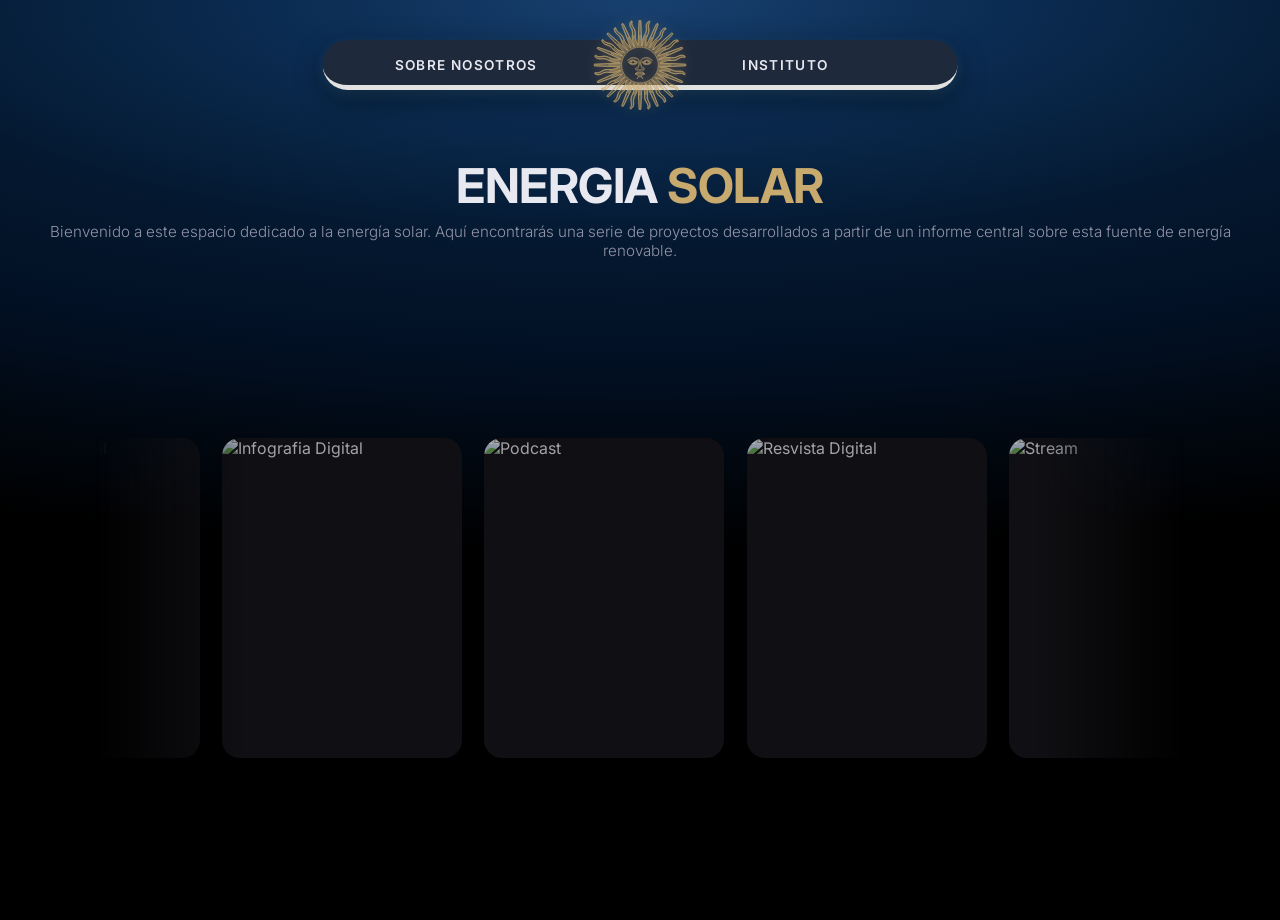
==== commit 8073321c: "Arreglos carrusel, cambios botones, agregue los pdfs y icono de la pagina" ====
--- a/index.html
+++ b/index.html
@@ -7,14 +7,18 @@
   <link rel="preconnect" href="https://fonts.googleapis.com" />
   <link rel="preconnect" href="https://fonts.gstatic.com" crossorigin />
   <link href="https://fonts.googleapis.com/css2?family=Inter:wght@300;400;500;600;700;800&display=swap" rel="stylesheet"/>
+  <link rel="icon" type="image/x-icon" href="img/favicon.ico">
+  <link rel="icon" type="image/png" sizes="32x32" href="img/favicon-32x32.png">
+  <link rel="icon" type="image/png" sizes="16x16" href="img/favicon-16x16.png">
+  <link rel="apple-touch-icon" sizes="180x180" href="img/apple-touch-icon.png">
+  <link rel="manifest" href="img/site.webmanifest">
   <link rel="stylesheet" href="css/style.css">
 </head>
 
 <body>
   <nav class="navbar">
     <div class="nav-side nav-left">
-      <a href="#" class="nav-link">TITULO</a>
-      <a href="#" class="nav-link">TITULO</a>
+      <a href="https://www.bocajuniors.com.ar/" class="nav-link" target="_blank" rel="noreferrer">SOBRE NOSOTROS</a>
     </div>
     
     <div class="nav-center">
@@ -25,8 +29,7 @@
     </div>
     
     <div class="nav-side nav-right">
-      <a href="#" class="nav-link">TITULO</a>
-      <a href="#" class="nav-link">TITULO</a>
+      <a href="https://www.isft190.com.ar/" class="nav-link" target="_blank" rel="noreferrer">INSTITUTO</a>
     </div>
   </nav>
 
--- a/css/style.css
+++ b/css/style.css
@@ -9,11 +9,11 @@
   --accent:    #C8A96E;
   --accent-dim:#8a7244;
   --text:      #E8E8F0;
-  --muted:     #7a7a8e;
+  --muted:     #9393a7;
   --radius:    18px;
   --card-w:    240px;
   --card-h:    320px;
-  --expanded-w:420px;
+  --expanded-w: min(80vw, 1000px);
   --expanded-h:520px;
 }
 
@@ -103,11 +103,20 @@
   font-size: 0.85rem;
   font-weight: 600;
   letter-spacing: 0.1em;
-  text-transform: uppercase;
-  transition: color 0.3s ease;
-}
-
-.nav-link:hover { color: var(--accent); }
+  transition: color 0.3s ease, transform 0.2s, filter 0.2s;
+}
+
+.nav-link:hover {
+  color: var(--accent);
+  transform: scale(1.02);
+  filter: brightness(1.1);
+}
+
+.nav-link:active {
+  color: var(--accent);
+  transform: scale(0.98);
+  filter: brightness(0.9);
+}
 
 /* Logo Animado */
 .nav-logo {
@@ -128,16 +137,17 @@
    ESTRUCTURA DEL CARRUSEL
    ================================================================================== */
 .carousel-wrapper {
-  width: 100%;
+  width: 85%;
   position: relative;
+  margin: 0 auto;
   height: calc(var(--expanded-h) + 60px);
   display: flex;
   align-items: center;
   overflow: hidden;
   
   /* ESTA ES LA MAGIA: Borra suavemente los 140px de cada extremo */
-  -webkit-mask-image: linear-gradient(to right, transparent, black 300px, black calc(100% - 300px), transparent);
-  mask-image: linear-gradient(to right, transparent, black 300px, black calc(100% - 300px), transparent);
+  -webkit-mask-image: linear-gradient(to right, transparent, black 150px, black calc(100% - 150px), transparent);
+  mask-image: linear-gradient(to right, transparent, black 150px, black calc(100% - 150px), transparent);
 }
 
 .carousel-track {
@@ -161,7 +171,8 @@
   flex-shrink: 0;
   cursor: pointer;
   position: relative;
-  overflow: hidden;
+  /* overflow: hidden; */
+  overflow: visible;
   transition:
     width 0.55s cubic-bezier(0.34, 1.1, 0.64, 1),
     height 0.55s cubic-bezier(0.34, 1.1, 0.64, 1),
@@ -174,7 +185,7 @@
 }
 
 /* Tarjeta inactiva o alejada */
-.card.dimmed { filter: brightness(0.35) saturate(0.4); transform: scale(0.93); }
+.card.dimmed { filter: brightness(0.35) saturate(0.4) blur(2px); transform: scale(0.93); }
 
 /* Hover general del carrusel */
 .no-active .card:hover {
@@ -188,9 +199,43 @@
   width: var(--expanded-w);
   height: var(--expanded-h);
   filter: brightness(1) saturate(1);
-  box-shadow: 0 30px 90px rgba(0,0,0,0.65), 0 0 0 2px rgba(200,169,110,0.35);
+  box-shadow: 0 0 20px 4px rgba(255, 210, 70, 0.45), 0 30px 90px rgba(0,0,0,0.65), 0 0 0 2px rgba(200,169,110,0.35);
   cursor: default;
   z-index: 10;
+}
+
+
+/* Brillo por fuera del borde, solo cerca del mouse */
+.card-glow {
+  position: absolute;
+  inset: -20px;                 /* margen extra para que entre la sombra */
+  pointer-events: none;
+  z-index: 2;
+  opacity: 0;
+  transition: opacity 0.3s ease;
+
+  /* la luz solo aparece alrededor del mouse */
+  -webkit-mask-image: radial-gradient(
+    circle 100px at calc(var(--mx, -999px) + 40px) calc(var(--my, -999px) + 40px),
+    #000 0%, transparent 100%
+  );
+  mask-image: radial-gradient(
+    circle 100px at calc(var(--mx, -999px) + 40px) calc(var(--my, -999px) + 40px),
+    #000 0%, transparent 100%
+  );
+}
+
+/* Un rectángulo del tamaño exacto de la carta: su sombra solo sale hacia afuera */
+.card-glow::before {
+  content: '';
+  position: absolute;
+  inset: 20px;
+  border-radius: var(--radius);
+  box-shadow: 0 0 10px 4px rgba(255, 210, 70, 0.75);
+}
+
+.carousel-wrapper:hover .no-active .card-glow {
+  opacity: 1;
 }
 
 /* Contenedor de la foto */
@@ -272,12 +317,12 @@
   margin-bottom: 0.5rem; 
 }
 
-/* Botón "Ver Más" */
+/* Botónes cards */
 .go-btn {
   display: flex; 
   align-items: center;
   justify-content: center; 
-  width: 100%; 
+  width: 50%; 
   margin-top: 0.5rem; 
   background: var(--accent);
   color: #0D0D12;
@@ -295,14 +340,33 @@
   flex-shrink: 0;
 }
 
-.go-btn:hover { 
-  background: #e0be7f; 
-  transform: translateY(-2px); 
-}
+.go-btn:hover {
+  transform: scale(1.02);
+  filter: brightness(1.1);
+}
+
+.go-btn:active {
+  transform: scale(0.98);
+  filter: brightness(0.9);
+}
+
+
+.btn-row {
+  display: flex;
+  gap: 12px;
+}
+
+.btn-row .go-btn {
+  flex: 1;          /* cada botón ocupa la mitad */
+  text-align: center;
+}
+
 
 /* ==================================================================================
    ACCESIBILIDAD Y RESPONSIVE
    ================================================================================== */
-@media (prefers-reduced-motion: reduce) {
-  .card, .card-content { transition: none !important; }
+   
+   @media (prefers-reduced-motion: reduce) {
+  .card { transition-duration: 0.4s !important; }
+  .card-content { transition-duration: 0.15s !important; transition-delay: 0s !important; }
 }
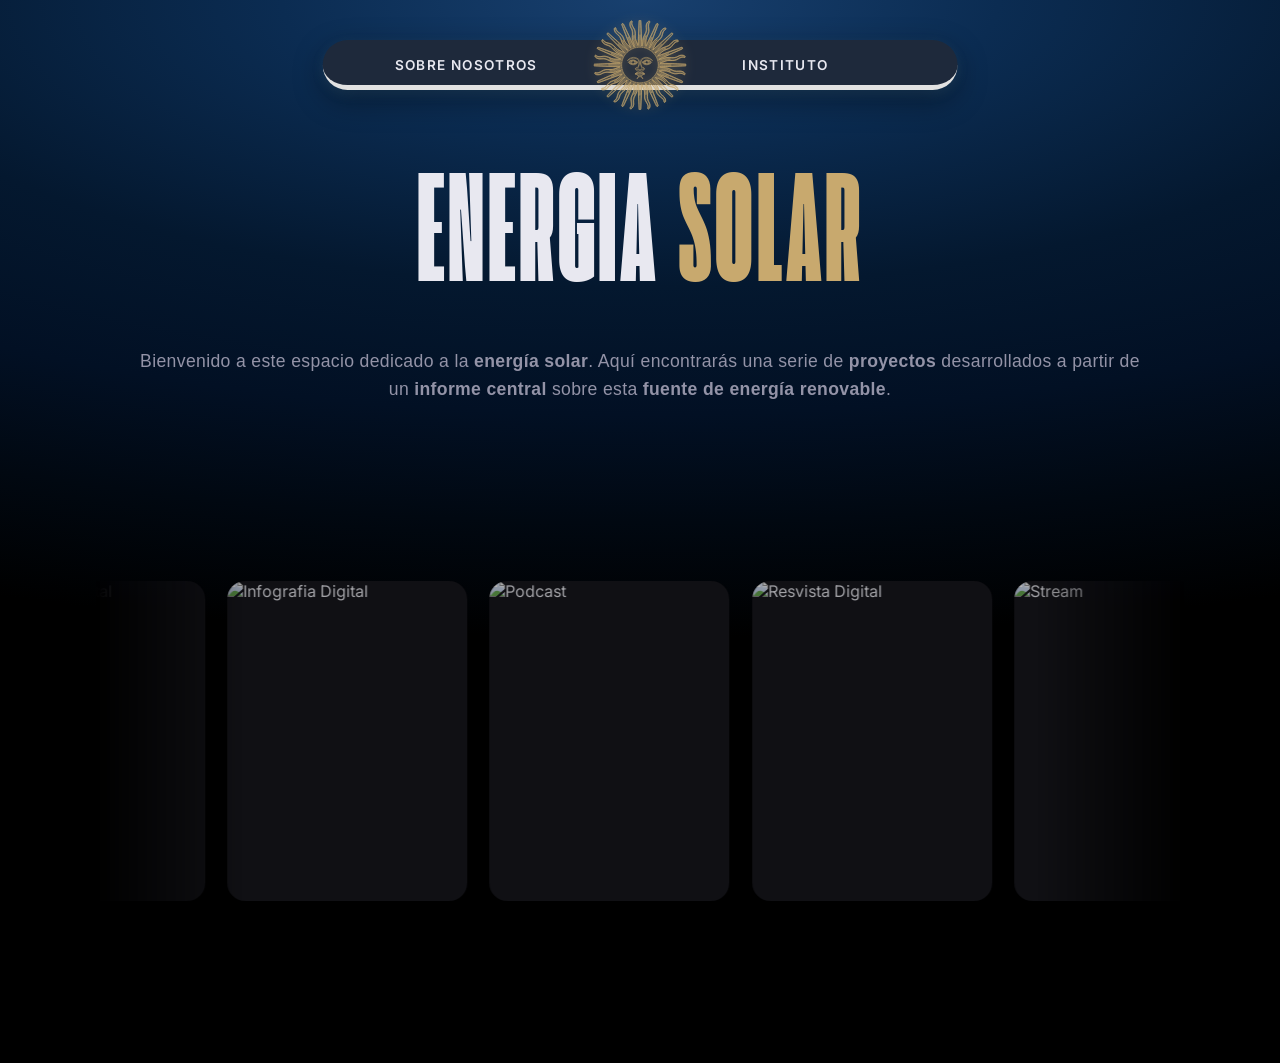
==== commit 45e44333: "Actualizo tipografías y margenes del header" ====
--- a/index.html
+++ b/index.html
@@ -35,7 +35,10 @@
 
   <header>
     <h1>ENERGIA <span>SOLAR</span></h1>
-    <p>Bienvenido a este espacio dedicado a la energía solar. Aquí encontrarás una serie de proyectos desarrollados a partir de un informe central sobre esta fuente de energía renovable.</p>
+    <p>Bienvenido a este espacio dedicado a la <strong>energía solar</strong>.
+    Aquí encontrarás una serie de <strong>proyectos</strong> desarrollados
+    a partir de un <strong>informe central</strong> sobre esta
+    <strong>fuente de energía renovable</strong>.</p>
   </header>
 
   <div class="carousel-wrapper" id="carouselWrapper">
--- a/css/style.css
+++ b/css/style.css
@@ -2,6 +2,22 @@
    RESET Y VARIABLES GLOBALES
    ================================================================================== */
 *, *::before, *::after { box-sizing: border-box; margin: 0; padding: 0; }
+
+@font-face {
+  font-family: 'Extenda';
+  src: url('../fonts/Extenda-40-Hecto-trial.ttf') format('truetype');
+  font-weight: 700;
+  font-style: normal;
+  font-display: swap;
+}
+@font-face {
+  font-family: 'Aileron';
+  src: url('../fonts/aileron.regular.ttf') format('truetype'),
+      url('../fonts/aileron.bold.ttf') format('truetype');
+  font-weight: 400;
+  font-style: normal;
+  font-display: swap;
+}
 
 :root { /*GLOBAL*/
   --bg:        #021024;
@@ -44,25 +60,42 @@
    ================================================================================== */
 header {
   text-align: center;
-  margin-top: 8rem;
+  margin-top: 11rem; 
   margin-bottom: 3rem;
   padding: 0 1.5rem;
 }
 
 header h1 {
-  font-size: clamp(1.8rem, 4vw, 3rem);
+  font-family: 'Extenda', sans-serif;
+  font-size: clamp(4rem, 9vw, 8rem); 
   font-weight: 700;
-  letter-spacing: -0.01em;
-  line-height: 1.1;
+  letter-spacing: 0.03em;
+  line-height: 1;
+  text-transform: uppercase;
+
+  display: inline-block; 
+  transform: scaleY(1.4); /* Estira la fuente */
+  transform-origin: bottom; 
+  margin-bottom: 1.5rem;
 }
 
 header h1 span { color: var(--accent); }
 
 header p {
+  font-family: 'Aileron', sans-serif;
   color: var(--muted);
-  font-size: 0.95rem;
-  margin-top: 0.6rem;
+  font-size: 1.1rem; 
   font-weight: 300;
+  letter-spacing: 0.02em;
+  margin-top: 0; 
+  max-width: 1000px; 
+  margin-left: auto;
+  margin-right: auto;
+  line-height: 1.6;
+}
+
+header p strong {
+  font-weight: 700;
 }
 
 /* ==================================================================================
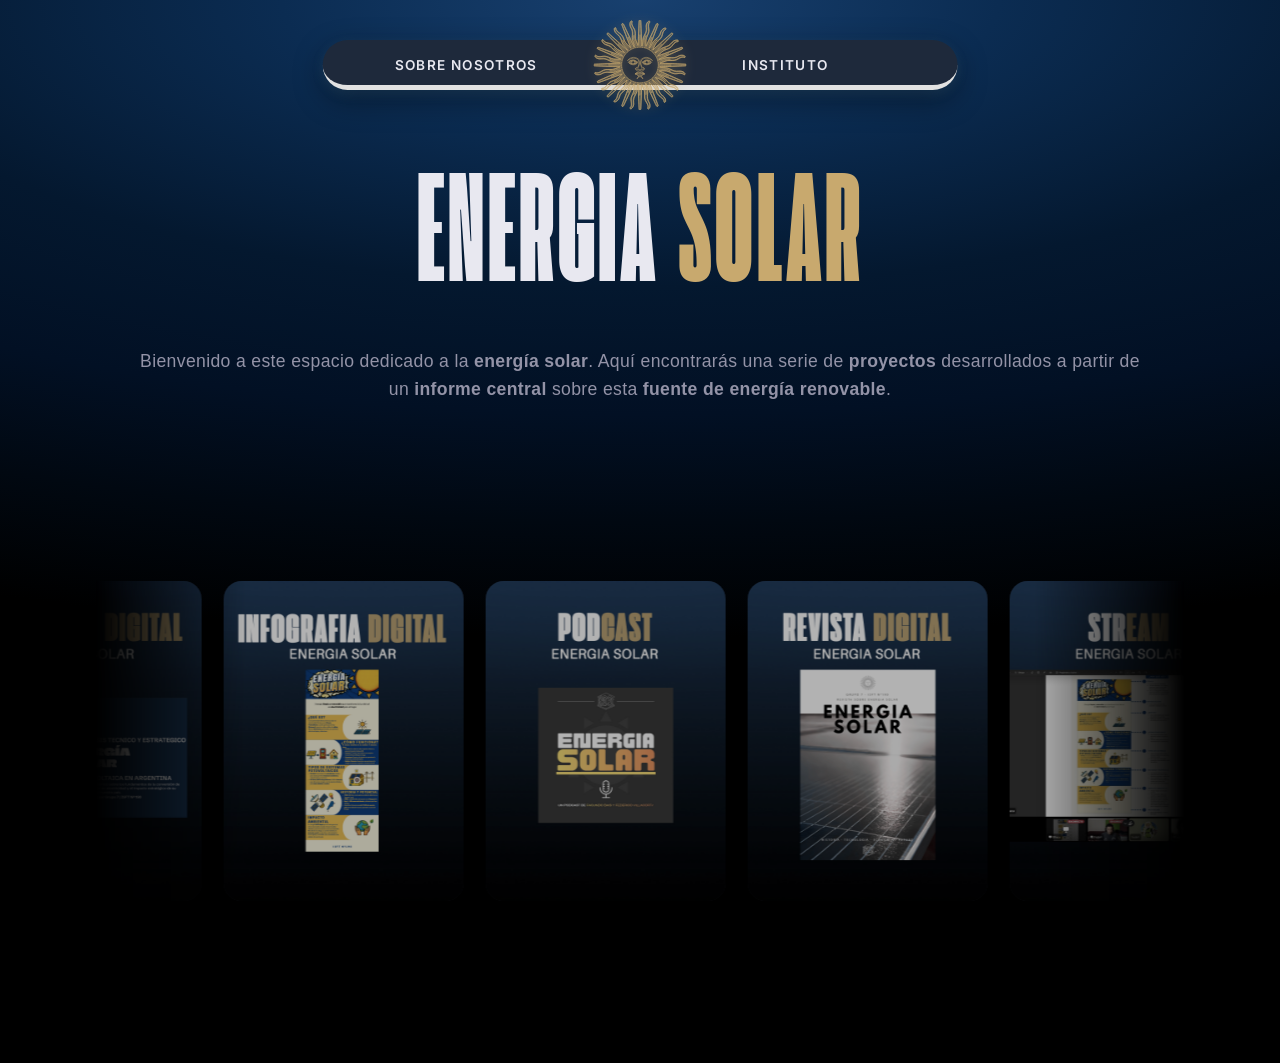
==== commit 94138feb: "Arreglo de carpeta sobrante" ====
--- a/index.html
+++ b/index.html
@@ -2,7 +2,7 @@
 <html lang="es">
 <head>
   <meta charset="UTF-8" />
-  <meta name="viewport" content="width=device-width, initial-scale=1.0"/>
+  <meta name="viewport" content="width=device-width, initial-scale=1"/>
   <title>Proyectos - PP II</title>
   <link rel="preconnect" href="https://fonts.googleapis.com" />
   <link rel="preconnect" href="https://fonts.gstatic.com" crossorigin />
@@ -14,6 +14,7 @@
   <link rel="manifest" href="img/site.webmanifest">
   <link rel="stylesheet" href="css/style.css">
 </head>
+
 
 <body>
   <nav class="navbar">
@@ -45,6 +46,13 @@
     <div class="carousel-track no-active" id="carouselTrack"></div>
   </div>
 
+  <button class="nav-arrow nav-prev" id="prevCard" aria-label="Card Anterior">
+  <svg viewBox="0 0 24 24" width="24" height="24" fill="none" stroke="currentColor" stroke-width="2.5" stroke-linecap="round"><polyline points="15 18 9 12 15 6"/></svg>
+  </button>
+  <button class="nav-arrow nav-next" id="nextCard" aria-label="Card Siguiente">
+    <svg viewBox="0 0 24 24" width="24" height="24" fill="none" stroke="currentColor" stroke-width="2.5" stroke-linecap="round"><polyline points="9 18 15 12 9 6"/></svg>
+  </button>
+
   <script src="js/carousel.js" defer></script>
 </body>
 </html>
--- a/css/style.css
+++ b/css/style.css
@@ -186,7 +186,7 @@
 .carousel-track {
   display: flex;
   align-items: center;
-  gap: 1.4rem;
+  gap: 22px;
   padding: 0 140px;
   width: max-content;
   position: relative;
@@ -197,7 +197,7 @@
    TARJETAS (CARDS)
    ================================================================================== */
 .card {
-  width: var(--card-w);
+  width: var(--card-w, 240px);
   height: var(--card-h);
   border-radius: var(--radius);
   background: var(--card-bg);
@@ -229,7 +229,7 @@
 
 /* Tarjeta expandida */
 .card.active {
-  width: var(--expanded-w);
+  width: var(--expanded-w, min(80vw, 1000px));
   height: var(--expanded-h);
   filter: brightness(1) saturate(1);
   box-shadow: 0 0 20px 4px rgba(255, 210, 70, 0.45), 0 30px 90px rgba(0,0,0,0.65), 0 0 0 2px rgba(200,169,110,0.35);
@@ -394,12 +394,105 @@
   text-align: center;
 }
 
+.nav-arrow{
+  position: fixed;
+  top: 50%;
+  transform: translateY(-50%) scale(0.8);
+  width: 52px;
+  height: 52px;
+  display: flex;
+  align-items: center;
+  justify-content: center;
+  border-radius: 50%;
+  border: 1px solid rgba(201, 169, 110, 0.4);
+  background: rgba(13, 13, 18 ,0.7);
+  backdrop-filter: blur(6px);
+  color: var(--accent);
+  cursor: pointer;
+  opacity: 0;
+  pointer-events: none;
+  transition: opacity 0.3s, transform 0.2s, background 0.2s, color 0.2s;
+  z-index: 50;
+}
+
+.nav-prev {
+  left: calc(50% - var(--expanded-w) / 2 - 52px - 16px);
+  right: auto;
+}
+.nav-next {
+  left: calc(50% + var(--expanded-w) / 2 + 16px);
+  right: auto;
+}
+
+body.card-open .nav-arrow{
+  opacity: 1;
+  pointer-events: auto;
+  transform: translateY(-50%) scale(1);
+}
+
+body.card-open .nav-arrow:hover{
+  background-color: var(--accent);
+  color:#0D0D12;
+}
+
+body.card-open .nav-arrow:active{
+  transform: translateY(-50%) scale(0.92);
+}
 
 /* ==================================================================================
    ACCESIBILIDAD Y RESPONSIVE
    ================================================================================== */
    
-   @media (prefers-reduced-motion: reduce) {
+@media (prefers-reduced-motion: reduce) {
   .card { transition-duration: 0.4s !important; }
   .card-content { transition-duration: 0.15s !important; transition-delay: 0s !important; }
+}
+
+@media (max-width: 600px) {
+  body { padding: 1rem 0; }
+
+  .navbar { padding: 0 1rem; top: 1.2rem; }
+  .nav-side { gap: 1rem; }
+  .nav-left  { padding-right: 2.2rem; }
+  .nav-right { padding-left: 2.2rem; }
+  .nav-link  { font-size: 0.65rem; letter-spacing: 0.06em; }
+  .nav-logo  { height: 70px; }
+
+  header { margin-top: 7rem; margin-bottom: 1.5rem; }
+  header h1 { font-size: clamp(2.6rem, 14vw, 4rem); }
+  header p  { font-size: 0.9rem; }
+
+  .carousel-wrapper {
+    width: 100%;
+    -webkit-mask-image: linear-gradient(to right, transparent, black 40px, black calc(100% - 40px), transparent);
+    mask-image: linear-gradient(to right, transparent, black 40px, black calc(100% - 40px), transparent);
+  }
+  .carousel-track { padding: 0 20px; }
+
+  .card-content { height: auto; padding: 1.2rem; }
+  .btn-row { flex-direction: column; }
+  .btn-row .go-btn { width: 100%; }
+
+  .nav-arrow {
+    top: auto;
+    bottom: 1rem;
+    width: 46px;
+    height: 46px;
+    transform: scale(0.8);
+  }
+}
+
+@media (max-width: 700px) {
+  .nav-arrow {
+    top: auto;
+    bottom: 1rem;
+    width: 46px;
+    height: 46px;
+    transform: scale(0.8);
+  }
+  .nav-prev { left: calc(50% - 58px); right: auto; }
+  .nav-next { left: calc(50% + 12px); right: auto; }
+
+  body.card-open .nav-arrow        { transform: scale(1); }
+  body.card-open .nav-arrow:active { transform: scale(0.92); }
 }
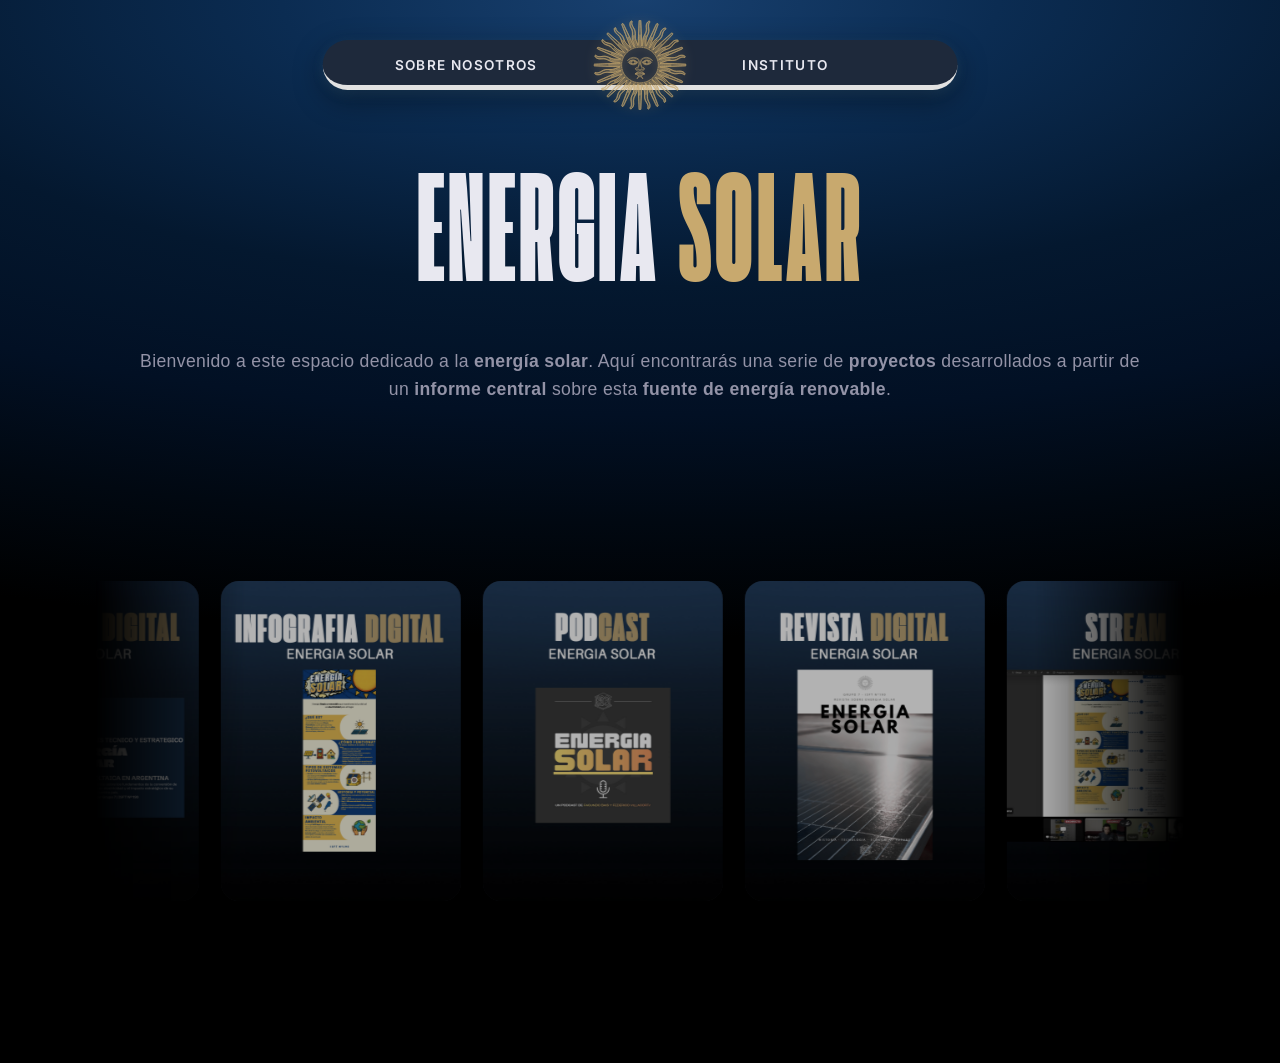
==== commit 535a544f: "Mejora de estilos, textos de cards y correccion en SOBRE NOSOSTROS en nav" ====
--- a/index.html
+++ b/index.html
@@ -19,7 +19,7 @@
 <body>
   <nav class="navbar">
     <div class="nav-side nav-left">
-      <a href="https://www.bocajuniors.com.ar/" class="nav-link" target="_blank" rel="noreferrer">SOBRE NOSOTROS</a>
+      <a href="sobreNosotros.html" class="nav-link" target="_blank" rel="noreferrer">SOBRE NOSOTROS</a>
     </div>
     
     <div class="nav-center">
@@ -42,17 +42,21 @@
     <strong>fuente de energía renovable</strong>.</p>
   </header>
 
+  <div class="carousel-container">
+  
   <div class="carousel-wrapper" id="carouselWrapper">
     <div class="carousel-track no-active" id="carouselTrack"></div>
   </div>
 
   <button class="nav-arrow nav-prev" id="prevCard" aria-label="Card Anterior">
-  <svg viewBox="0 0 24 24" width="24" height="24" fill="none" stroke="currentColor" stroke-width="2.5" stroke-linecap="round"><polyline points="15 18 9 12 15 6"/></svg>
+    <svg viewBox="0 0 24 24" width="24" height="24" fill="none" stroke="currentColor" stroke-width="2.5" stroke-linecap="round"><polyline points="15 18 9 12 15 6"/></svg>
   </button>
   <button class="nav-arrow nav-next" id="nextCard" aria-label="Card Siguiente">
     <svg viewBox="0 0 24 24" width="24" height="24" fill="none" stroke="currentColor" stroke-width="2.5" stroke-linecap="round"><polyline points="9 18 15 12 9 6"/></svg>
   </button>
 
+  </div>
+
   <script src="js/carousel.js" defer></script>
 </body>
 </html>
--- a/css/style.css
+++ b/css/style.css
@@ -346,8 +346,11 @@
   font-size: 0.85rem;
   line-height: 1.65;
   font-weight: 300;
-  text-shadow: 0 1px 3px rgba(0,0,0,0.5);
   margin-bottom: 0.5rem; 
+  
+  /* Sombra de doble capa: la primera define los bordes, la segunda oscurece el fondo */
+  text-shadow: 0 1px 2px rgba(0, 0, 0, 1), 
+               0 2px 8px rgba(0, 0, 0, 1);
 }
 
 /* Botónes cards */
@@ -394,8 +397,13 @@
   text-align: center;
 }
 
-.nav-arrow{
-  position: fixed;
+.carousel-container {
+  position: relative;
+  width: 100%;
+}
+
+.nav-arrow {
+  position: absolute; /* Ahora se alinean al medio exacto del carrusel */
   top: 50%;
   transform: translateY(-50%) scale(0.8);
   width: 52px;
@@ -404,14 +412,16 @@
   align-items: center;
   justify-content: center;
   border-radius: 50%;
-  border: 1px solid rgba(201, 169, 110, 0.4);
-  background: rgba(13, 13, 18 ,0.7);
-  backdrop-filter: blur(6px);
-  color: var(--accent);
+  
+  /* Estilo idéntico a los botones internos de la card */
+  background: var(--accent);
+  color: #0D0D12;
+  border: none;
+  
   cursor: pointer;
   opacity: 0;
   pointer-events: none;
-  transition: opacity 0.3s, transform 0.2s, background 0.2s, color 0.2s;
+  transition: opacity 0.3s, transform 0.2s, filter 0.2s;
   z-index: 50;
 }
 
@@ -424,19 +434,20 @@
   right: auto;
 }
 
-body.card-open .nav-arrow{
+body.card-open .nav-arrow {
   opacity: 1;
   pointer-events: auto;
   transform: translateY(-50%) scale(1);
 }
 
-body.card-open .nav-arrow:hover{
-  background-color: var(--accent);
-  color:#0D0D12;
-}
-
-body.card-open .nav-arrow:active{
-  transform: translateY(-50%) scale(0.92);
+body.card-open .nav-arrow:hover {
+  transform: translateY(-50%) scale(1.05); /* Efecto de crecimiento igual a .go-btn */
+  filter: brightness(1.1); /* Brillo extra al pasar el mouse */
+}
+
+body.card-open .nav-arrow:active {
+  transform: translateY(-50%) scale(0.95);
+  filter: brightness(0.9);
 }
 
 /* ==================================================================================
@@ -473,26 +484,30 @@
   .btn-row { flex-direction: column; }
   .btn-row .go-btn { width: 100%; }
 
-  .nav-arrow {
-    top: auto;
-    bottom: 1rem;
-    width: 46px;
-    height: 46px;
-    transform: scale(0.8);
-  }
 }
 
 @media (max-width: 700px) {
   .nav-arrow {
-    top: auto;
-    bottom: 1rem;
-    width: 46px;
-    height: 46px;
-    transform: scale(0.8);
+    top: 50%;
+    bottom: auto; 
+    width: 44px;
+    height: 44px;
   }
-  .nav-prev { left: calc(50% - 58px); right: auto; }
-  .nav-next { left: calc(50% + 12px); right: auto; }
-
-  body.card-open .nav-arrow        { transform: scale(1); }
-  body.card-open .nav-arrow:active { transform: scale(0.92); }
+  .nav-prev { left: 2%; right: auto; }
+  .nav-next { left: auto; right: 2%; }
+
+  body.card-open .nav-arrow { 
+    transform: translateY(-50%) scale(1); 
+  }
+  body.card-open .nav-arrow:active { 
+    transform: translateY(-50%) scale(0.92); 
+  }
+}
+
+/* 2. COMPORTAMIENTO EN PC (Solo el hover para que no se trabe en táctil) */
+@media (hover: hover) {
+  body.card-open .nav-arrow:hover {
+    transform: translateY(-50%) scale(1.05);
+    filter: brightness(1.1);
+  }
 }
